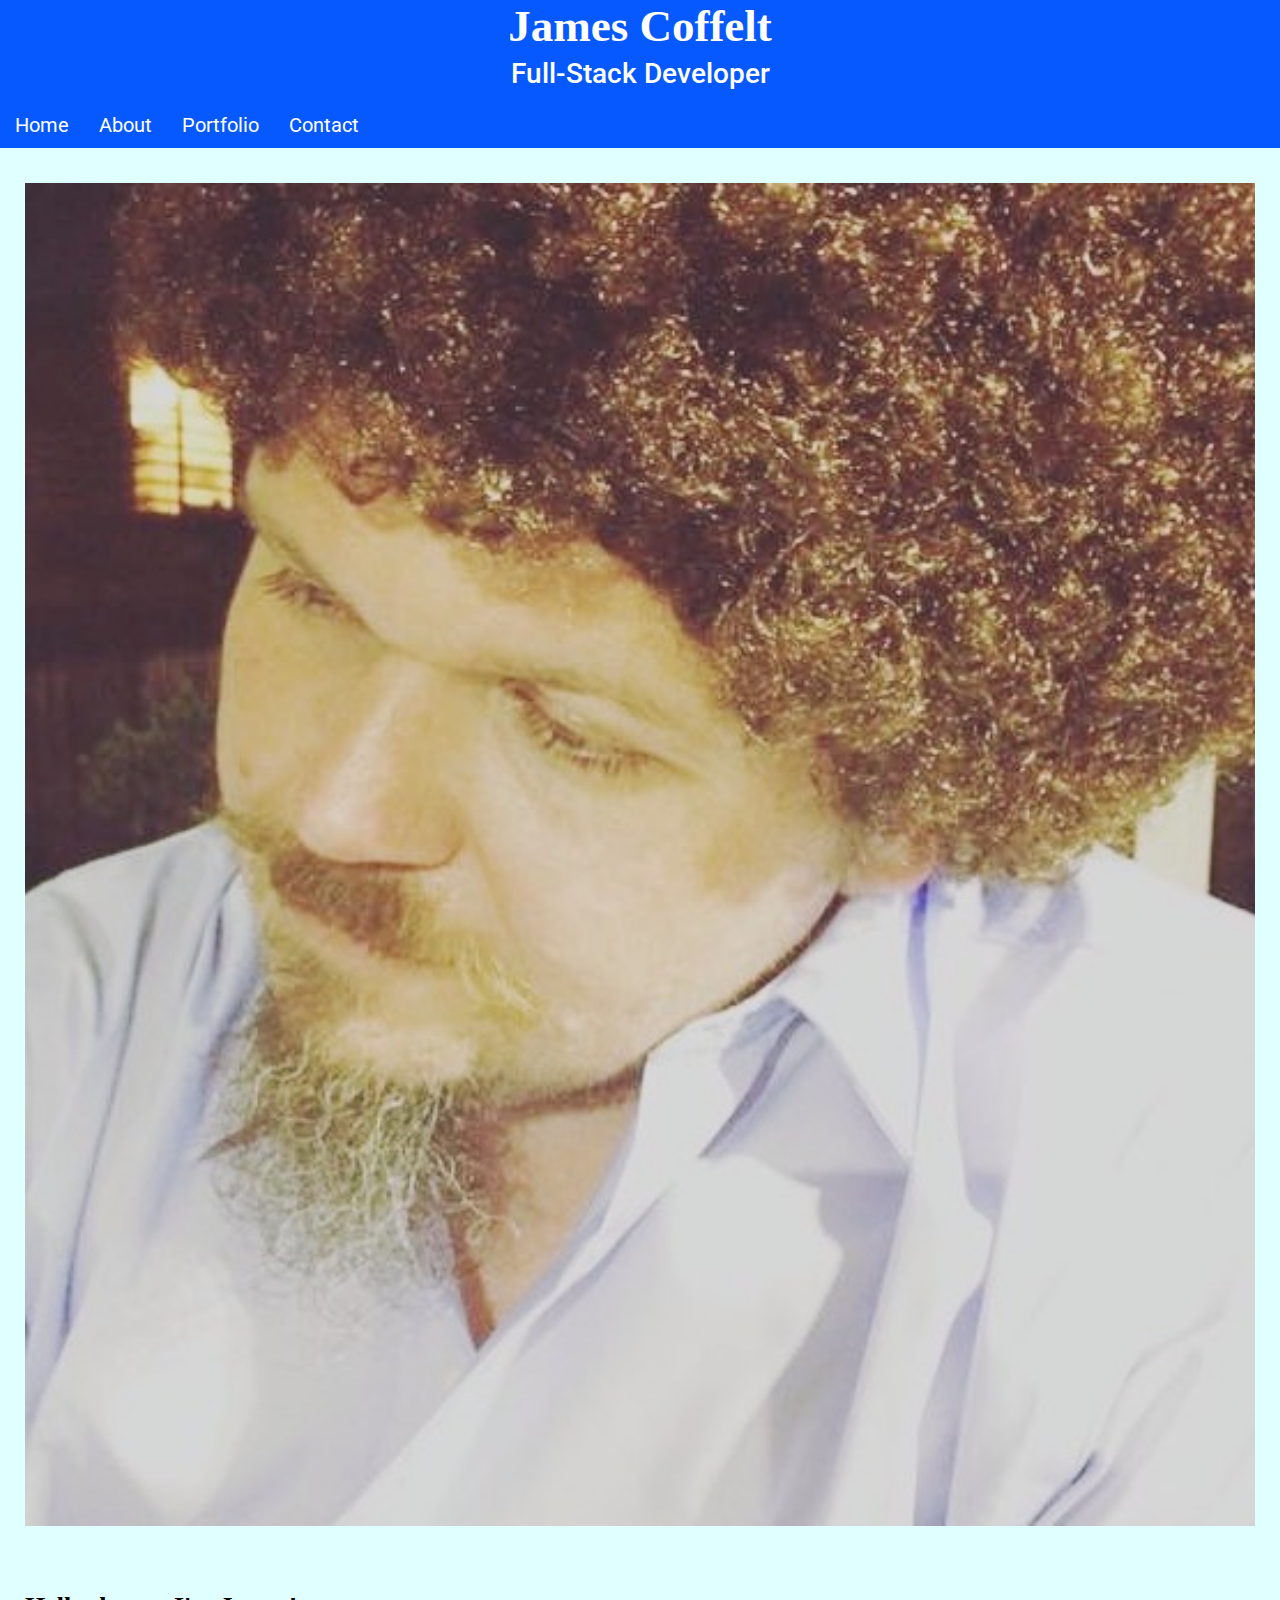
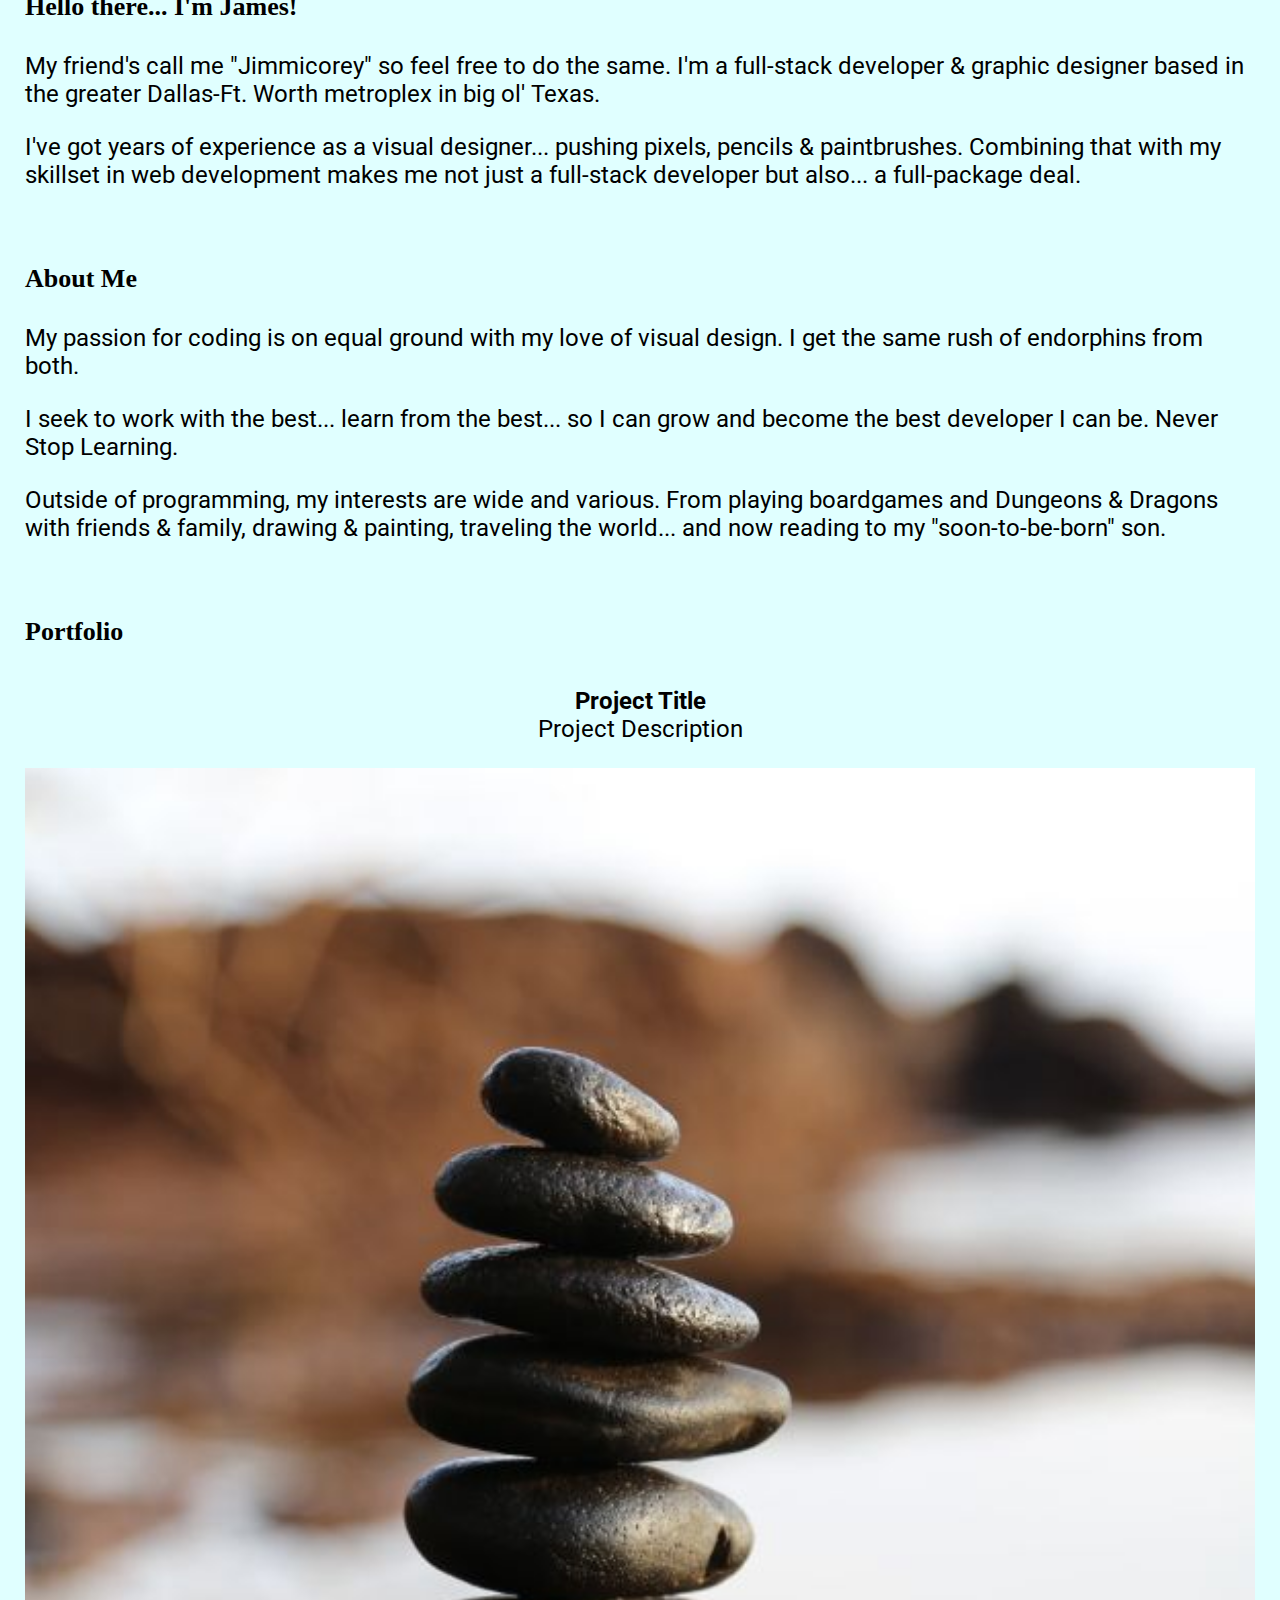
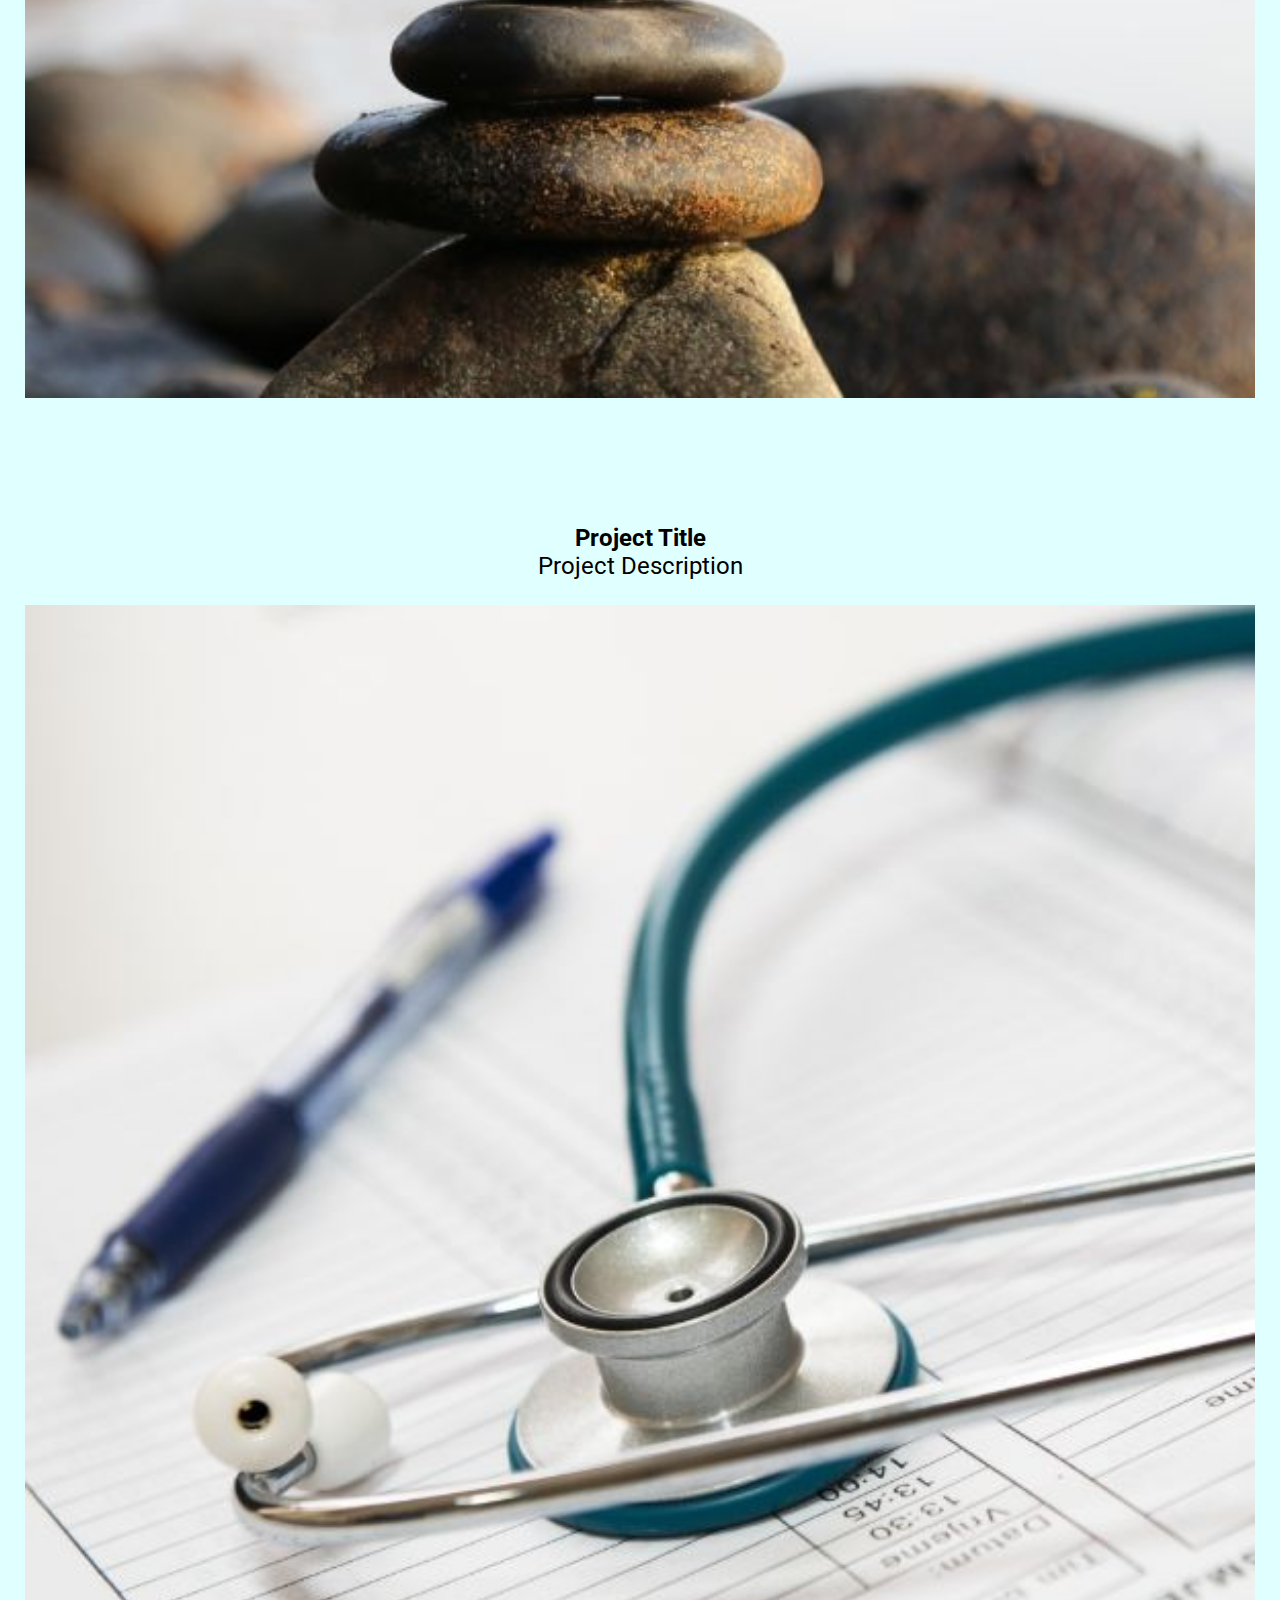
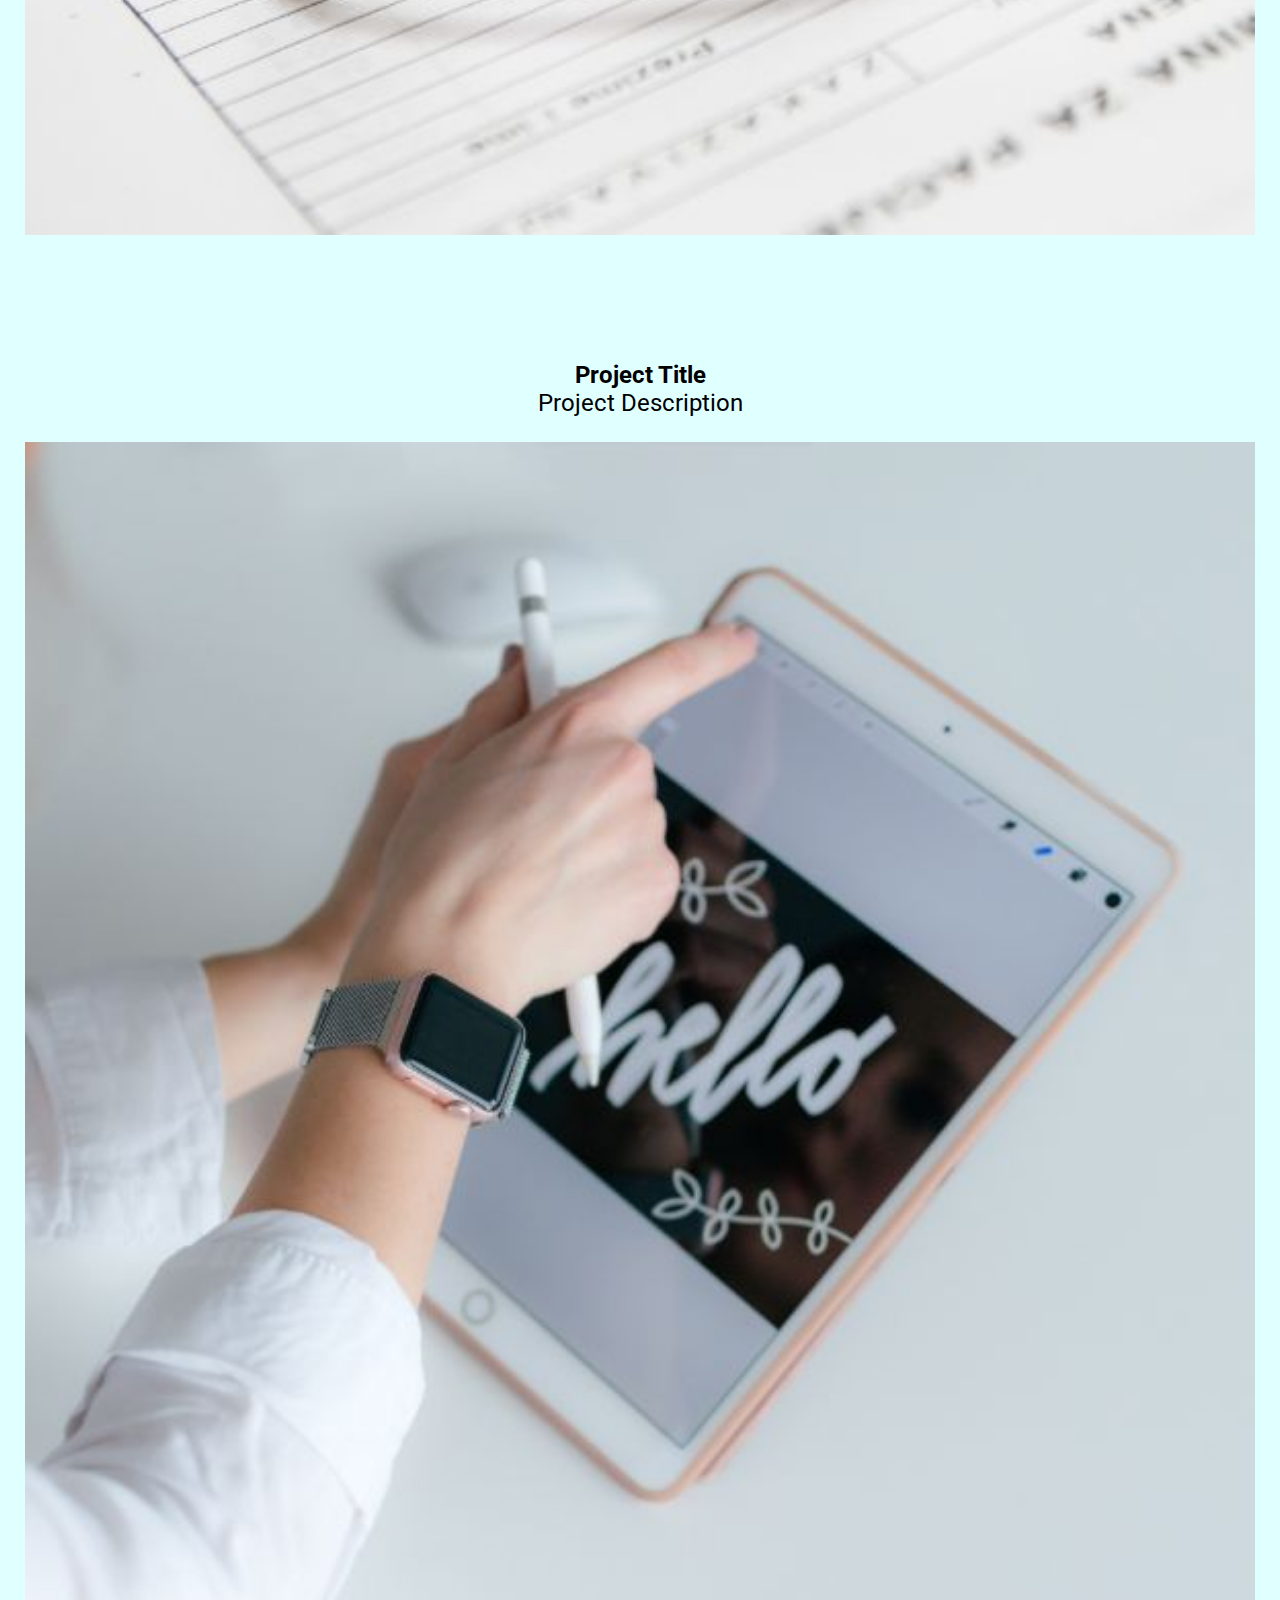
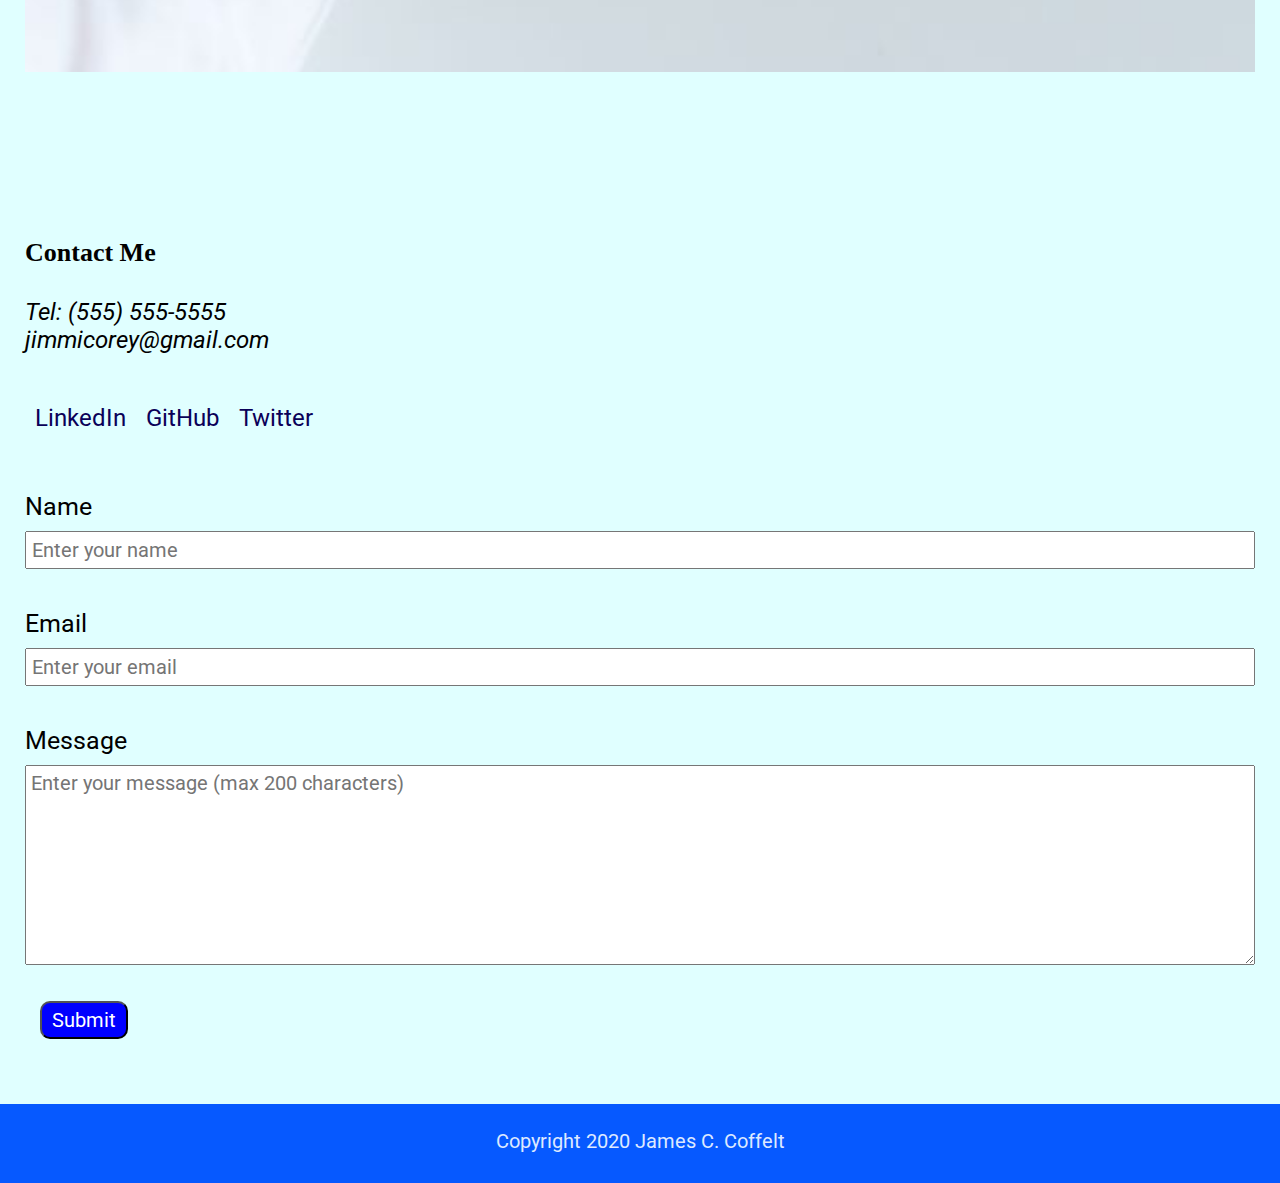
==== index.html @ 02fcfee1 "initial upload" ====
<!DOCTYPE html>
<html lang="en">
<head>
    <meta charset="UTF-8">
    <meta name="viewport" content="width=device-width, initial-scale=1.0">
    <link href="styles.css" rel="stylesheet" type="text/css" />
    <title>James Coffelt Web Dev Portfolio</title>
</head>

<body>

<header>
    <h1>James Coffelt</h1>
    <h2>Full-Stack Developer</h2>

    <nav>
        <ul id="menu">
            <li><a href="#">Home</a></li>
            <li><a href="#about">About</a></li>
            <li><a href="#portfolio">Portfolio</a></li>
            <li><a href="#contact">Contact</a></li>
        </ul>
    </nav>
</header>

<main>
    <div class="wrapper">

        <section id="home">
            <div class="group">
                <div class="item">
                <img src="images/jamescoffelt_profile_pic.jpg" alt="James Coffelt Profile Photo">
                </div>
            </div>
        </section>

        
        <section id="intro">
            <div class="group">
                <h2>Hello there... I'm James!</h2>

                <p>My friend's call me "Jimmicorey" so feel free to do the same. I'm a full-stack developer & graphic designer based in the greater Dallas-Ft. Worth metroplex in big ol' Texas.</p>

                <p>I've got years of experience as a visual designer... pushing pixels, pencils & paintbrushes. Combining that with my skillset in web development makes me not just a full-stack developer but also... a full-package deal.</p>
            </div>
        </section>
        

        <section id="about">
            <div class="group">
                <h2>About Me</h2>

                <p>My passion for coding is on equal ground with my love of visual design. I get the same rush of endorphins from both.</p>

                <p>I seek to work with the best... learn from the best... so I can grow and become the best developer I can be. Never Stop Learning.</p>

                <p>Outside of programming, my interests are wide and various. From playing boardgames and Dungeons & Dragons with friends & family, drawing & painting, traveling the world... and now reading to my "soon-to-be-born" son.</p>
            </div>
        </section>
        

        <section id="portfolio">
            <div class="group">
                <h2>Portfolio</h2>

                <div class="item">
                    <section class="project_box">
                        <h3>Project Title</h3>   
                        <p>Project Description</p>
                        <img src="images/cropped-002.jpg" alt="IMAGE LINK TO PROJECT">
                    </section>
                </div>

                <div class="item">
                    <section class="project_box">
                        <h3>Project Title</h3>   
                        <p>Project Description</p>
                        <img src="images/cropped-003.jpg" alt="IMAGE LINK TO PROJECT">
                    </section>
                </div>

                <div class="item">
                    <section class="project_box">
                        <h3>Project Title</h3>   
                        <p>Project Description</p>
                        <img src="images/cropped-004.jpg" alt="IMAGE LINK TO PROJECT">
                    </section>
                </div>
            </div>
        </section>


        <section id="contact">
            <div class="group">
                <h2>Contact Me</h2>
                <address>Tel: (555) 555-5555</address>
                <address>jimmicorey@gmail.com</address>

                <section id="social">
                    <ul>
                        <li><a href="https://www.linkedin.com/in/jamescoreycoffelt">LinkedIn</a></li>
                        <li><a href="https://github.com/Jimmicorey">GitHub</a></li>
                        <li><a href="https://twitter.com/codeman_jimjam">Twitter</a></li>
                    </ul>
                </section>

                <form action="https://formspree.io/james.c.coffelt@gmail.com" method="POST">
                    <fieldset>
                        <label for="user-name">Name</label>
                        <input id="user-name" type="text" name="name" placeholder="Enter your name" required />
                        
                        <label for="user-email">Email</label>
                        <input id="user-email" type="email" name="email" placeholder="Enter your email" required />

                        <label for="form-message">Message</label>
                        <textarea id="form-message" name="message" maxlength="200" placeholder="Enter your message (max 200 characters)" required></textarea>
                    </fieldset>

                    <button type="submit">Submit</button>
                </form>
            </div>
        </section>    

    </div>
</main>

<footer>
    <p>Copyright 2020 James C. Coffelt</p>
</footer>

    
</body>
</html>
---- styles.css ----
@import url('https://fonts.googleapis.com/css2?family=Permanent+Marker&family=Roboto&display=swap');

* {
    box-sizing: border-box;
    margin: 0;
    padding: 0;
    font-size: 24px;
    font-family: 'Roboto', sans-serif;
}

img {
    width: 100%;
}

li {
    list-style: none;
}

p {
    padding-bottom: 25px;
}

.wrapper {
    display: flex;
    flex-direction: column;
    margin: 0 5px;
    padding: 0 20px;
}

.group {
    display: flex;
    flex-direction: column;
    padding: 25px 0;
}

.item {
    margin: 10px 0;
}

.group h2 {
    margin-bottom: 30px;
    font-family: 'Permanent Marker', cursive;
    font-size: 26px;
}

body {
    background-color: lightcyan;
}

/* <-- HEADER & NAVIGATION MENU --> */
header {
    background-color: rgb(6, 89, 255);
}
header h1 {
    font-family: 'Permanent Marker', cursive;
    font-size: 45px;
    color: rgb(255, 255, 255);
    text-align: center;
}
header h2 {
    text-align: center;
    margin-top: 5px;
    font-size: 28px;
    font-weight: 500;
    color: rgb(255, 255, 255);
}
header nav ul {
    display: flex;
    flex-direction: row;
    text-align: center;
    padding: 20px 0 10px;
}
#menu li a {
    text-decoration: none;
    padding: 15px;
    font-size: 20px;
    color: rgb(255, 255, 255);
}


/* <-- SOCIAL LINKS --> */
#social ul {
    display: flex;
    flex-direction: row;
    text-align: center;
    margin: 50px 0;
}
#social ul li a {
    padding: 10px;
    color: rgb(10, 0, 88);
    text-decoration: none;
}


/* <-- PORTFOLIO --> */
.project_box {
    text-align: center;
    padding-bottom: 100px;
}


/* <-- CONTACT FORM --> */
form input, 
form textarea {
    width: 100%;
}
fieldset {
    border: 0;
}
form label {
    display: block;
    margin: 10px 0;
    font-size: 25px;
}
form input[type=text], 
form input[type=email] {
    width: 100%;
    margin-bottom: 30px;
    color:  #000;
    font-size: 20px;
    padding: 5px;
}
form textarea {
    height: 200px;
    width: 100%;
    margin-bottom: 20px;
    font-size: 20px;
    color: #000;
    padding: 5px;
}
form button {
    color: #fff;
    background-color: blue;
    font-size: 20px;
    margin: 10px 15px;
    padding: 5px 10px;
    border-radius: 10px;
    text-align: center;
}


/* <-- FOOTER --> */
footer {
    text-align: center;
    margin-top: 30px;
    padding: 25px 0;
    background-color: rgb(6, 89, 255);
}
footer p {
    font-size: 20px;
    color: rgb(222, 233, 255);
    padding-bottom: 5px;
}

/* <-- DESKTOP STYLES --> */
@media all and (min-width: 768px) {
  
}
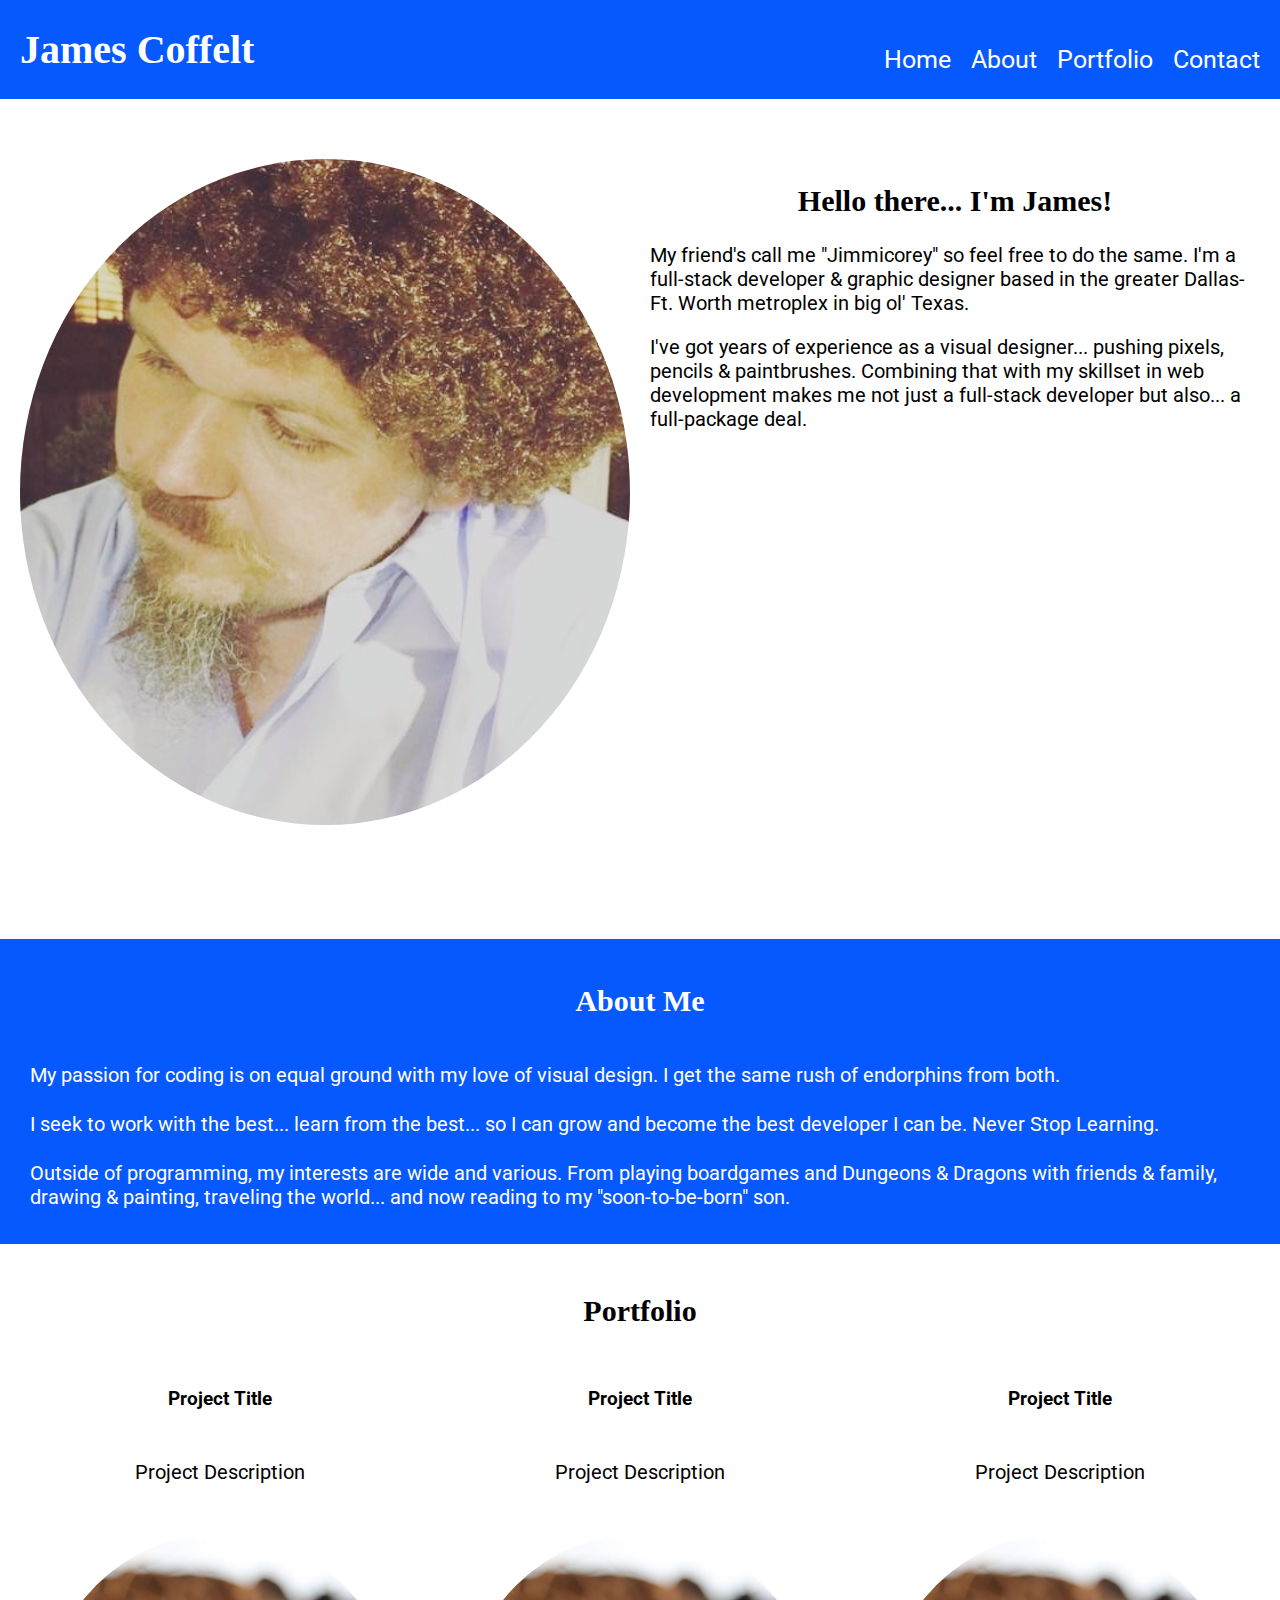
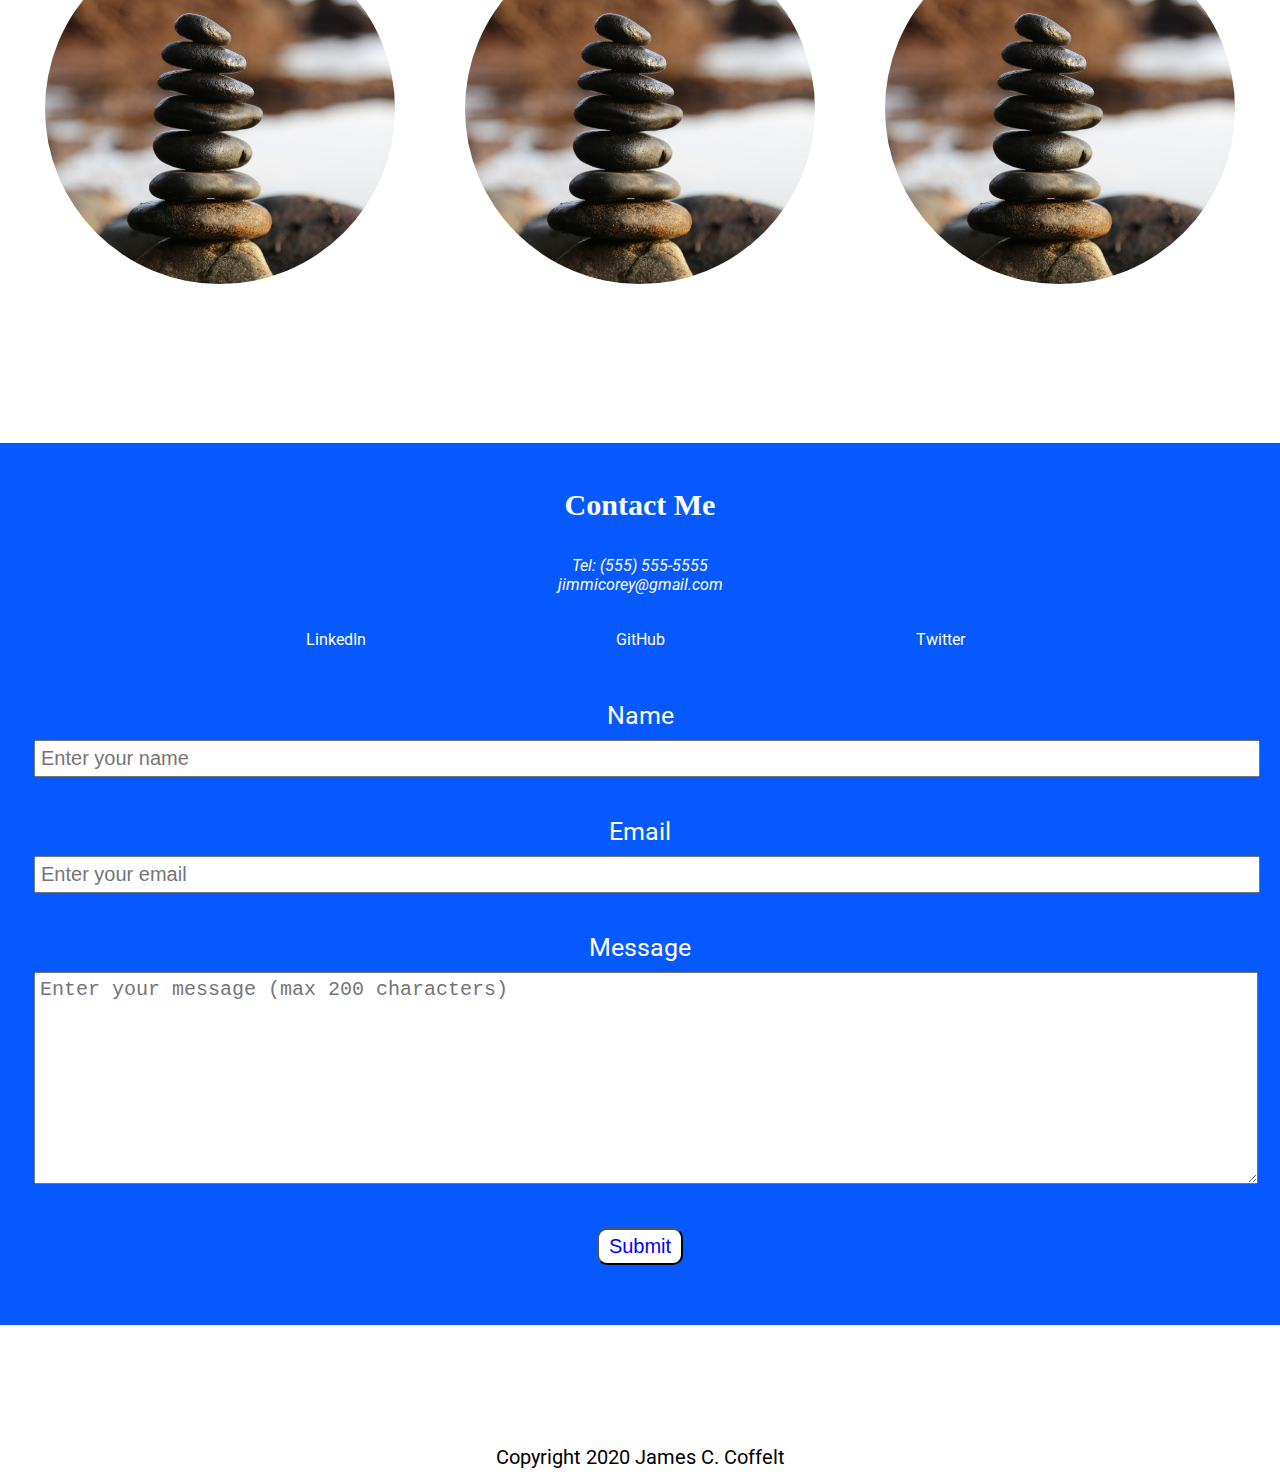
==== commit 77d2afd0: "uploading final edits and files" ====
--- a/index.html
+++ b/index.html
@@ -11,8 +11,6 @@
 
 <header>
     <h1>James Coffelt</h1>
-    <h2>Full-Stack Developer</h2>
-
     <nav>
         <ul id="menu">
             <li><a href="#">Home</a></li>
@@ -24,78 +22,80 @@
 </header>
 
 <main>
+
     <div class="wrapper">
 
         <section id="home">
             <div class="group">
-                <div class="item">
-                <img src="images/jamescoffelt_profile_pic.jpg" alt="James Coffelt Profile Photo">
+                <div class="item">        
+                    <img src="images/jamescoffelt_profile_pic.jpg" alt="James Coffelt Profile Photo">
+                </div>
+
+                <div class="item"> 
+                    <section id="intro">
+                        <h2>Hello there... I'm James!</h2>
+                        <p>My friend's call me "Jimmicorey" so feel free to do the same. I'm a full-stack developer & graphic designer based in the greater Dallas-Ft. Worth metroplex in big ol' Texas.</p>
+
+                        <p>I've got years of experience as a visual designer... pushing pixels, pencils & paintbrushes. Combining that with my skillset in web development makes me not just a full-stack developer but also... a full-package deal.</p>
+                    </section>
                 </div>
             </div>
         </section>
+    
 
-        
-        <section id="intro">
-            <div class="group">
-                <h2>Hello there... I'm James!</h2>
-
-                <p>My friend's call me "Jimmicorey" so feel free to do the same. I'm a full-stack developer & graphic designer based in the greater Dallas-Ft. Worth metroplex in big ol' Texas.</p>
-
-                <p>I've got years of experience as a visual designer... pushing pixels, pencils & paintbrushes. Combining that with my skillset in web development makes me not just a full-stack developer but also... a full-package deal.</p>
-            </div>
-        </section>
-        
-
-        <section id="about">
-            <div class="group">
-                <h2>About Me</h2>
-
+    <section id="about">
+        <div class="wrapper">
+            <h2>About Me</h2>
+            <div class="group desk_column">
                 <p>My passion for coding is on equal ground with my love of visual design. I get the same rush of endorphins from both.</p>
 
                 <p>I seek to work with the best... learn from the best... so I can grow and become the best developer I can be. Never Stop Learning.</p>
 
                 <p>Outside of programming, my interests are wide and various. From playing boardgames and Dungeons & Dragons with friends & family, drawing & painting, traveling the world... and now reading to my "soon-to-be-born" son.</p>
             </div>
-        </section>
-        
+        </div>
+    </section>
+    
 
-        <section id="portfolio">
-            <div class="group">
-                <h2>Portfolio</h2>
+    <section id="portfolio">
+        <h2>Portfolio</h2>
+        <div class="group">
+            <div class="item">
+                <section class="project_box">
+                    <h3>Project Title</h3>   
+                    <p>Project Description</p>
+                    <img src="images/cropped-002.jpg" alt="IMAGE LINK TO PROJECT">
+                </section>
+            </div>
 
-                <div class="item">
-                    <section class="project_box">
-                        <h3>Project Title</h3>   
-                        <p>Project Description</p>
-                        <img src="images/cropped-002.jpg" alt="IMAGE LINK TO PROJECT">
-                    </section>
-                </div>
+            <div class="item">
+                <section class="project_box">
+                    <h3>Project Title</h3>   
+                    <p>Project Description</p>
+                    <img src="images/cropped-002.jpg" alt="IMAGE LINK TO PROJECT">
+                </section>
+            </div>
 
-                <div class="item">
-                    <section class="project_box">
-                        <h3>Project Title</h3>   
-                        <p>Project Description</p>
-                        <img src="images/cropped-003.jpg" alt="IMAGE LINK TO PROJECT">
-                    </section>
-                </div>
-
-                <div class="item">
-                    <section class="project_box">
-                        <h3>Project Title</h3>   
-                        <p>Project Description</p>
-                        <img src="images/cropped-004.jpg" alt="IMAGE LINK TO PROJECT">
-                    </section>
-                </div>
+            <div class="item">
+                <section class="project_box">
+                    <h3>Project Title</h3>   
+                    <p>Project Description</p>
+                    <img src="images/cropped-002.jpg" alt="IMAGE LINK TO PROJECT">
+                </section>
             </div>
-        </section>
+        </div>
+    </section>
 
 
-        <section id="contact">
-            <div class="group">
-                <h2>Contact Me</h2>
+    <section id="contact">
+        <h2>Contact Me</h2>
+        <div class="group desk_column">
+            <div class="item">
                 <address>Tel: (555) 555-5555</address>
                 <address>jimmicorey@gmail.com</address>
+            </div>
 
+            <div class="item">
                 <section id="social">
                     <ul>
                         <li><a href="https://www.linkedin.com/in/jamescoreycoffelt">LinkedIn</a></li>
@@ -103,12 +103,14 @@
                         <li><a href="https://twitter.com/codeman_jimjam">Twitter</a></li>
                     </ul>
                 </section>
+            </div>
 
+            <div class="item">
                 <form action="https://formspree.io/james.c.coffelt@gmail.com" method="POST">
                     <fieldset>
                         <label for="user-name">Name</label>
                         <input id="user-name" type="text" name="name" placeholder="Enter your name" required />
-                        
+
                         <label for="user-email">Email</label>
                         <input id="user-email" type="email" name="email" placeholder="Enter your email" required />
 
@@ -119,9 +121,11 @@
                     <button type="submit">Submit</button>
                 </form>
             </div>
-        </section>    
 
-    </div>
+        </div>
+    </section>    
+
+
 </main>
 
 <footer>
--- a/styles.css
+++ b/styles.css
@@ -1,106 +1,130 @@
 @import url('https://fonts.googleapis.com/css2?family=Permanent+Marker&family=Roboto&display=swap');
 
-* {
-    box-sizing: border-box;
+body {
     margin: 0;
-    padding: 0;
-    font-size: 24px;
     font-family: 'Roboto', sans-serif;
 }
 
 img {
     width: 100%;
-}
-
-li {
-    list-style: none;
+    border-radius: 50%;
+}
+
+main h2 {
+    font-size: 30px;
+    text-align: center;
+    font-family: 'Permanent Marker', cursive;
 }
 
 p {
-    padding-bottom: 25px;
-}
+    margin-bottom: 5px;
+    font-size: 20px;
+}
+
 
 .wrapper {
+    width: 100%;
+}
+
+.group {
     display: flex;
     flex-direction: column;
-    margin: 0 5px;
-    padding: 0 20px;
-}
-
-.group {
-    display: flex;
-    flex-direction: column;
-    padding: 25px 0;
 }
 
 .item {
-    margin: 10px 0;
-}
-
-.group h2 {
-    margin-bottom: 30px;
-    font-family: 'Permanent Marker', cursive;
-    font-size: 26px;
-}
-
-body {
-    background-color: lightcyan;
-}
-
-/* <-- HEADER & NAVIGATION MENU --> */
+    flex: 1;
+    margin: 10px;
+}
+
+#home, #portfolio, #contact {
+    margin: 50px 0 100px 0;
+    padding: 0 10px;
+}
+
+.project_box h3, .project_box p  {
+    text-align: center;
+    margin-bottom: 50px;
+}
+
+.project_box {
+    margin: 25px;
+}
+
+#about, #contact {
+    background-color: rgb(6, 89, 255);
+    color: rgb(255, 255, 255);
+    text-align: center;
+    padding: 20px;
+}
+
+#about p {
+    text-align: left;
+}
+
+#contact {
+    background-color: rgb(6, 89, 255);
+    padding: 20px 0 30px 0;
+    margin: 120px 0;
+    color: rgb(255, 255, 255);
+}
+
+
+/* <-- HEADER & NAVIGATION --> */
 header {
     background-color: rgb(6, 89, 255);
+    margin-bottom: 30px;
+    display: block;
 }
 header h1 {
+    color: rgb(255, 255, 255);
+    text-align: center;
+    margin: 0;
+    padding: 10px;
     font-family: 'Permanent Marker', cursive;
-    font-size: 45px;
-    color: rgb(255, 255, 255);
-    text-align: center;
-}
-header h2 {
-    text-align: center;
-    margin-top: 5px;
-    font-size: 28px;
-    font-weight: 500;
-    color: rgb(255, 255, 255);
+    font-size: 48px;
+}
+header nav {
+    display: flex;
+    flex-direction: row;
+    justify-content: center;
 }
 header nav ul {
     display: flex;
     flex-direction: row;
-    text-align: center;
-    padding: 20px 0 10px;
-}
-#menu li a {
+    padding-bottom: 0;
+}
+header nav ul li {
+    list-style-type: none;
+}
+header nav ul li a {
+    color: rgb(255, 255, 255);
     text-decoration: none;
-    padding: 15px;
-    font-size: 20px;
-    color: rgb(255, 255, 255);
-}
-
-
-/* <-- SOCIAL LINKS --> */
+    padding: 0 20px 0 0;
+}
+
+/* <-- SOCIAL MEDIA LINKS --> */
 #social ul {
     display: flex;
     flex-direction: row;
-    text-align: center;
-    margin: 50px 0;
+    justify-content: space-evenly;
+    list-style-type: none;
+    padding: 0 50px 0 40px;
 }
 #social ul li a {
-    padding: 10px;
-    color: rgb(10, 0, 88);
     text-decoration: none;
-}
-
-
-/* <-- PORTFOLIO --> */
-.project_box {
-    text-align: center;
-    padding-bottom: 100px;
+    margin: 5px;
+    color: rgb(255, 255, 255);
+}
+
+
+/* <-- FOOTER --> */
+footer {
+    text-align: center;
 }
 
 
 /* <-- CONTACT FORM --> */
-form input, 
+form input,
 form textarea {
     width: 100%;
 }
@@ -112,7 +136,7 @@
     margin: 10px 0;
     font-size: 25px;
 }
-form input[type=text], 
+form input[type=text],
 form input[type=email] {
     width: 100%;
     margin-bottom: 30px;
@@ -129,8 +153,8 @@
     padding: 5px;
 }
 form button {
-    color: #fff;
-    background-color: blue;
+    color: blue;
+    background-color: rgb(255, 255, 255);
     font-size: 20px;
     margin: 10px 15px;
     padding: 5px 10px;
@@ -139,26 +163,39 @@
 }
 
 
-/* <-- FOOTER --> */
-footer {
-    text-align: center;
-    margin-top: 30px;
-    padding: 25px 0;
-    background-color: rgb(6, 89, 255);
-}
-footer p {
-    font-size: 20px;
-    color: rgb(222, 233, 255);
-    padding-bottom: 5px;
-}
-
-/* <-- DESKTOP STYLES --> */
+
+
+/* <-- DESKTOP STYLE --> */
 @media all and (min-width: 768px) {
-  
-}
-
-
-
-
-
-
+    header {
+        display: flex;
+        justify-content: space-between;
+        align-items: center;
+    }
+
+    header h1 {
+        margin: 10px 0 10px 10px;
+        padding-top: 10px;
+        font-size: 40px;
+    }
+
+    header nav {
+        margin-top: 20px;
+        font-size: 25px;
+    }
+
+    .wrapper {
+        width: 100%;
+        margin: auto;
+    }
+
+    .group {
+        flex-direction: row;
+    }
+
+    .desk_column {
+        flex-direction: column;
+        margin: 10px
+    }
+
+}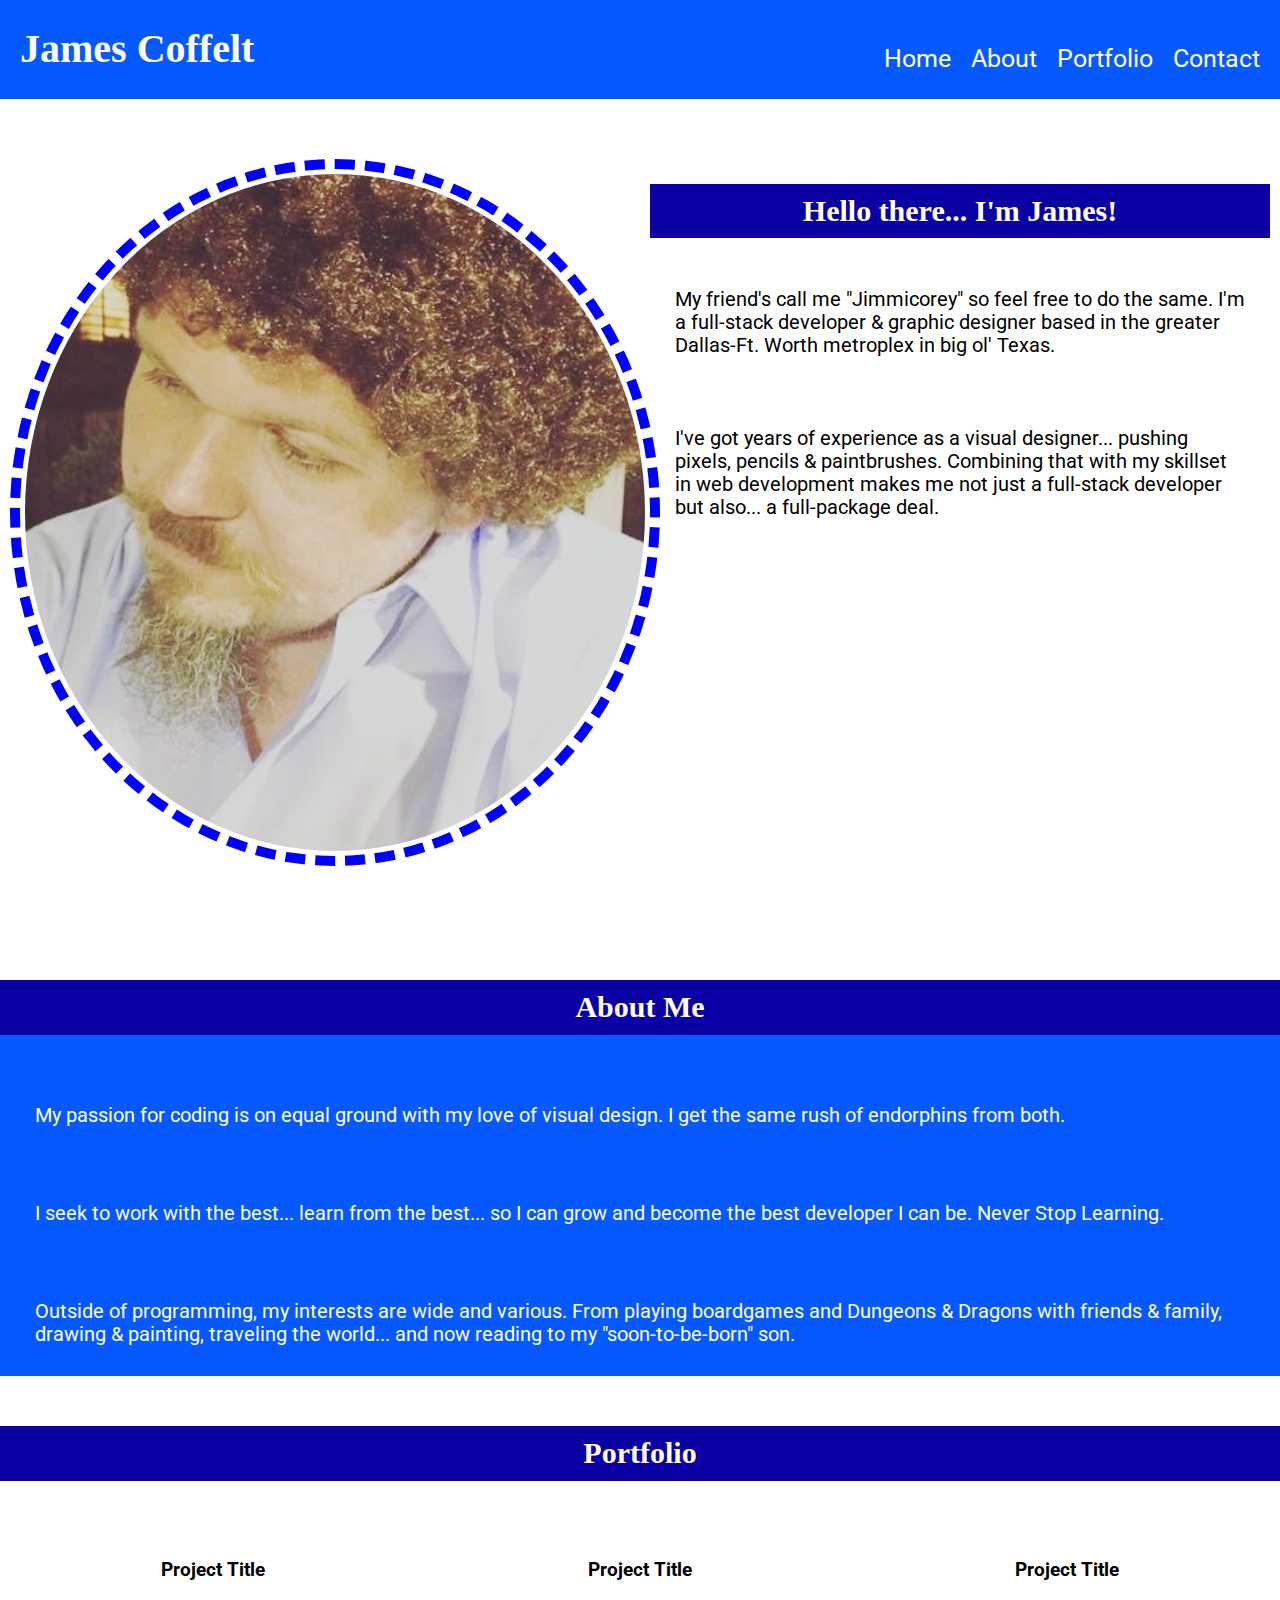
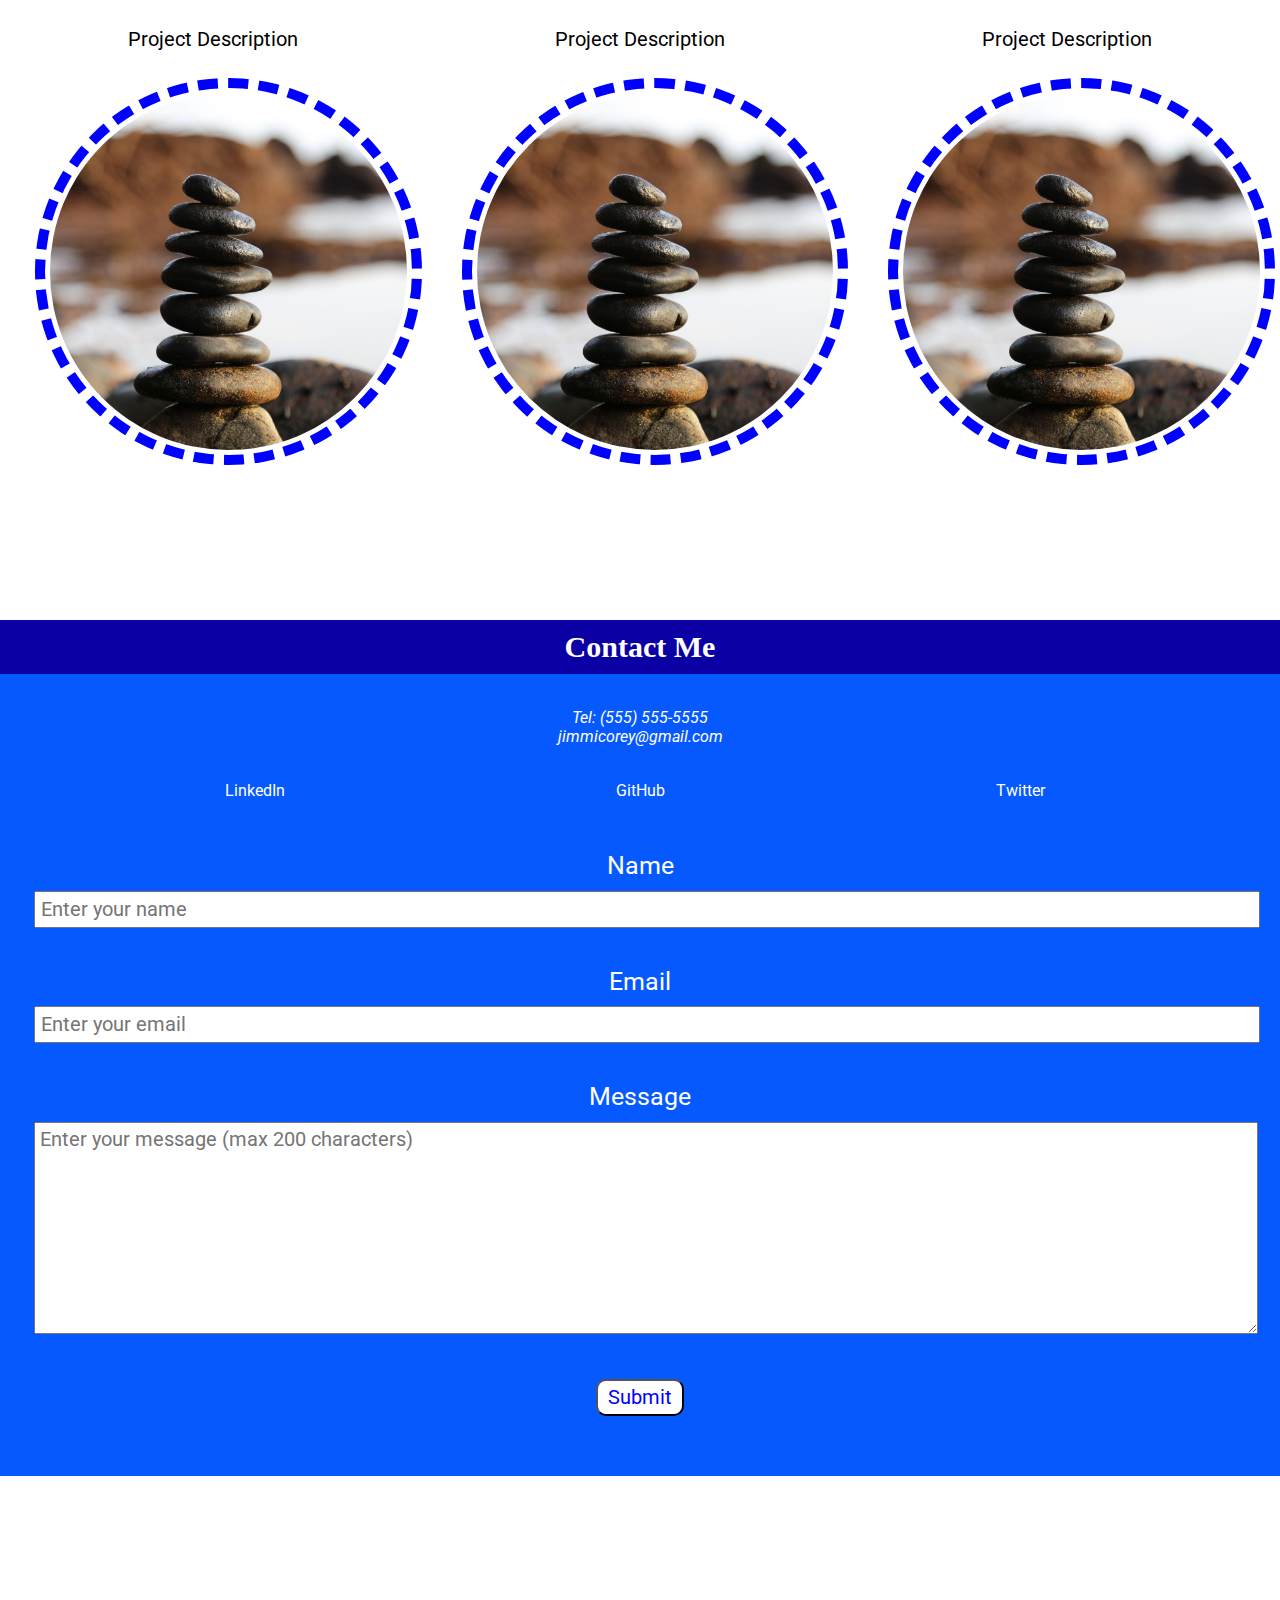
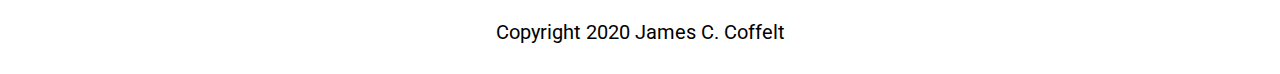
==== commit 48b7ac70: "Add files via upload" ====
--- a/index.html
+++ b/index.html
@@ -3,6 +3,7 @@
 <head>
     <meta charset="UTF-8">
     <meta name="viewport" content="width=device-width, initial-scale=1.0">
+    <link href="normalize.css" rel="stylesheet" type="text/css" />
     <link href="styles.css" rel="stylesheet" type="text/css" />
     <title>James Coffelt Web Dev Portfolio</title>
 </head>
--- a/styles.css
+++ b/styles.css
@@ -8,17 +8,23 @@
 img {
     width: 100%;
     border-radius: 50%;
-}
-
-main h2 {
+    border: 10px dashed blue;
+    padding: 5px;
+}
+
+h2 {
     font-size: 30px;
     text-align: center;
     font-family: 'Permanent Marker', cursive;
+    background-color: rgb(11, 0, 163);
+    padding: 10px 0 10px 0;
+    color: #fff;
 }
 
 p {
     margin-bottom: 5px;
     font-size: 20px;
+    padding: 25px;
 }
 
 
@@ -37,16 +43,18 @@
 }
 
 #home, #portfolio, #contact {
-    margin: 50px 0 100px 0;
-    padding: 0 10px;
+    margin: 50px 0 100px;
 }
 
 .project_box h3, .project_box p  {
     text-align: center;
-    margin-bottom: 50px;
+    margin-bottom: 2px;
 }
 
 .project_box {
+    display: flex;
+    flex-direction: column;
+    justify-content: space-around;
     margin: 25px;
 }
 
@@ -54,7 +62,6 @@
     background-color: rgb(6, 89, 255);
     color: rgb(255, 255, 255);
     text-align: center;
-    padding: 20px;
 }
 
 #about p {
@@ -63,10 +70,11 @@
 
 #contact {
     background-color: rgb(6, 89, 255);
-    padding: 20px 0 30px 0;
+    padding: 0 0 30px 0;
     margin: 120px 0;
     color: rgb(255, 255, 255);
 }
+
 
 
 /* <-- HEADER & NAVIGATION --> */
@@ -101,12 +109,25 @@
     text-decoration: none;
     padding: 0 20px 0 0;
 }
+a:link {
+    color: rgb(255, 255, 255);
+}
+a:visited {
+    color: rgb(251, 255, 0);
+}
+a:hover {
+    color: rgb(255, 153, 0);
+}
+a:active {
+    color: rgb(127, 0, 153);
+}
+
 
 /* <-- SOCIAL MEDIA LINKS --> */
 #social ul {
     display: flex;
     flex-direction: row;
-    justify-content: space-evenly;
+    justify-content: space-around;
     list-style-type: none;
     padding: 0 50px 0 40px;
 }
@@ -115,6 +136,23 @@
     margin: 5px;
     color: rgb(255, 255, 255);
 }
+#social ul li a:link {
+    color: rgb(255, 255, 255);
+}
+#social ul li a:visited {
+    color: rgb(251, 255, 0);
+}
+#social ul li a:hover {
+    color: rgb(255, 153, 0);
+}
+#social ul li a:active {
+    color: rgb(127, 0, 153);
+}
+
+
+
+
+
 
 
 /* <-- FOOTER --> */
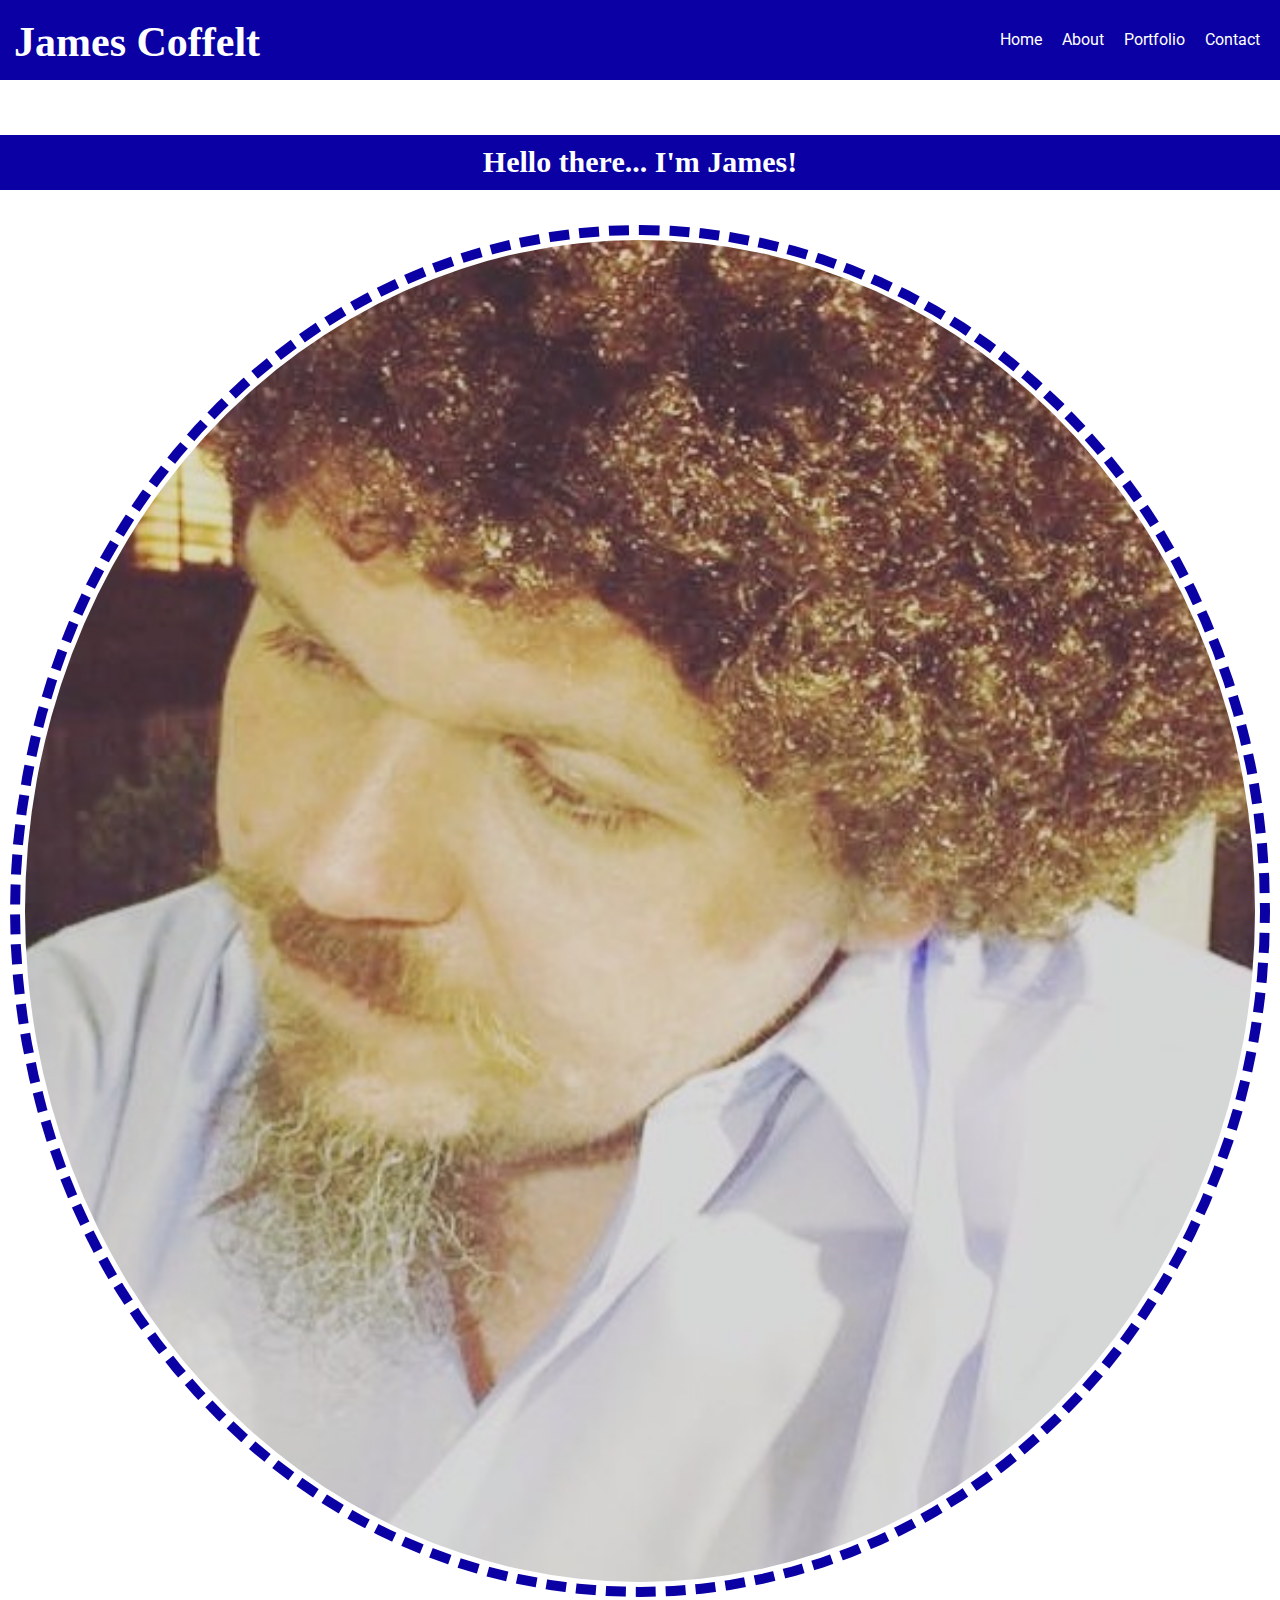
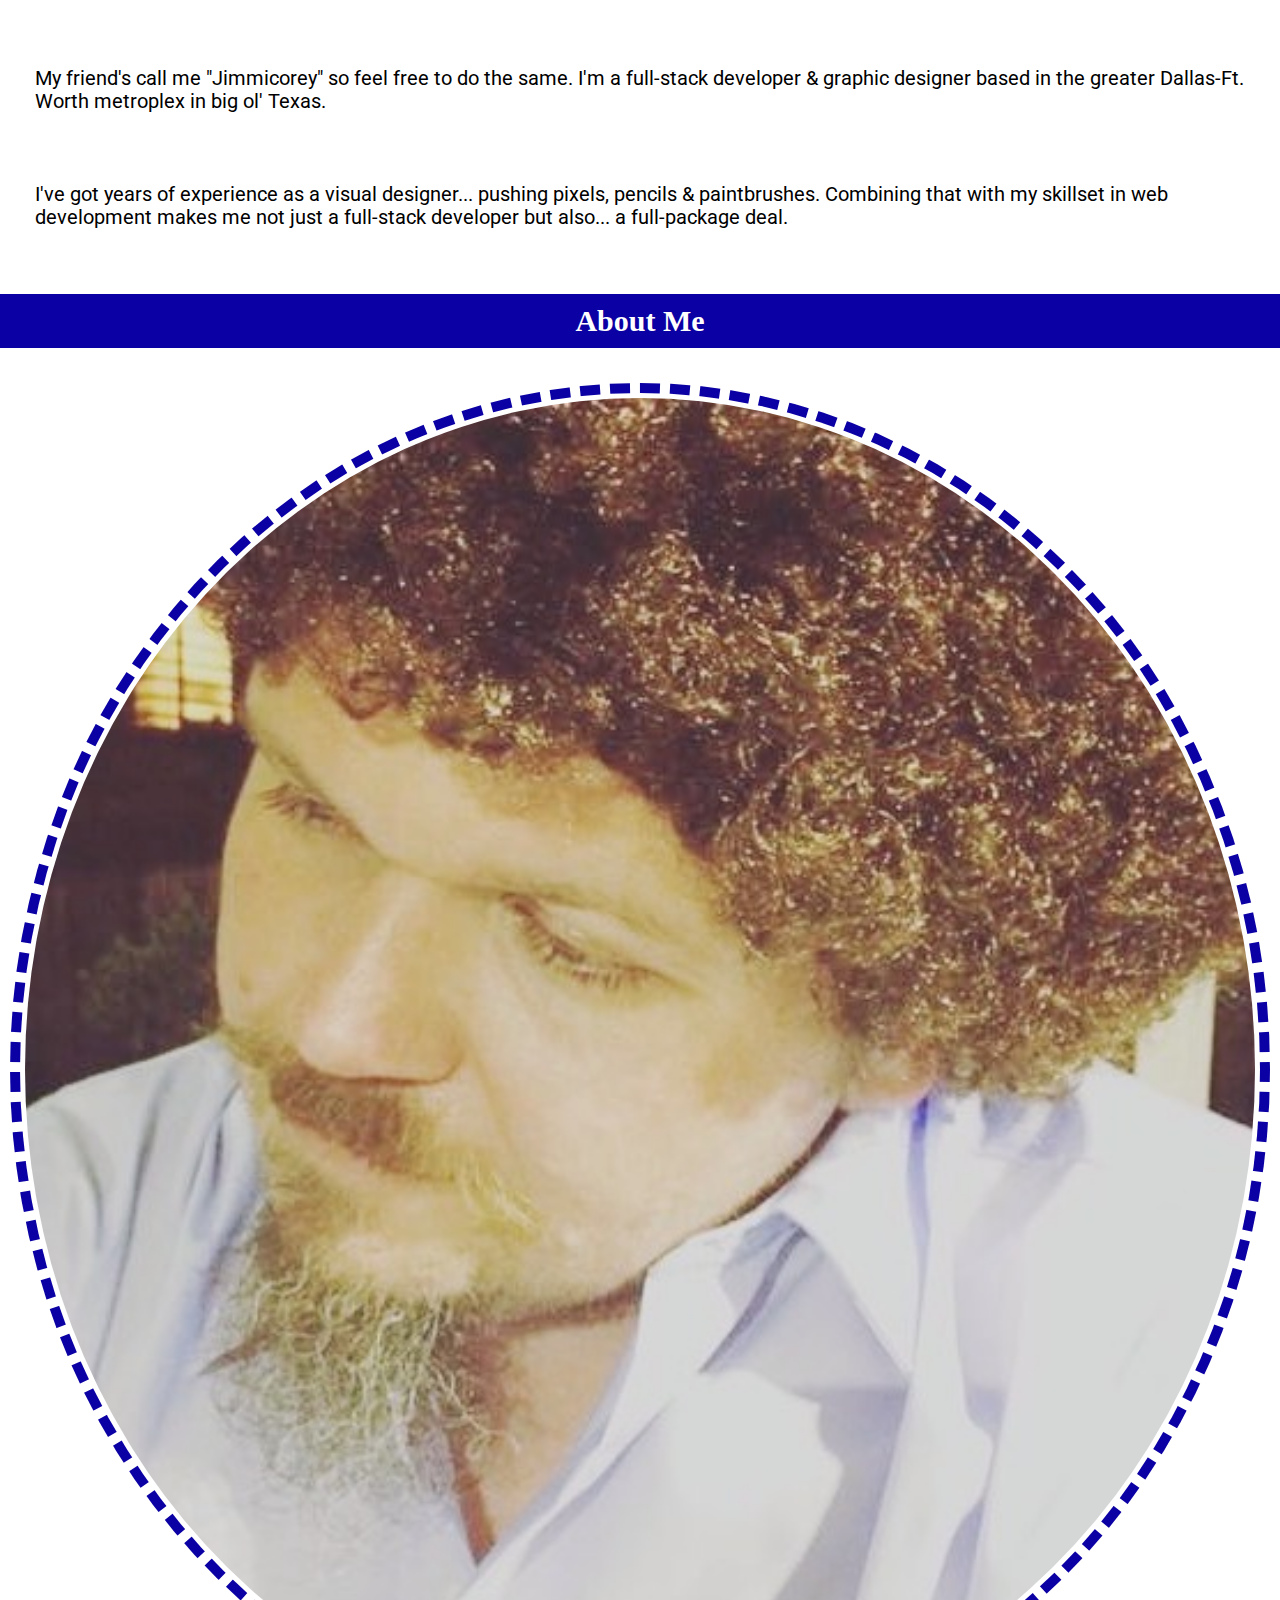
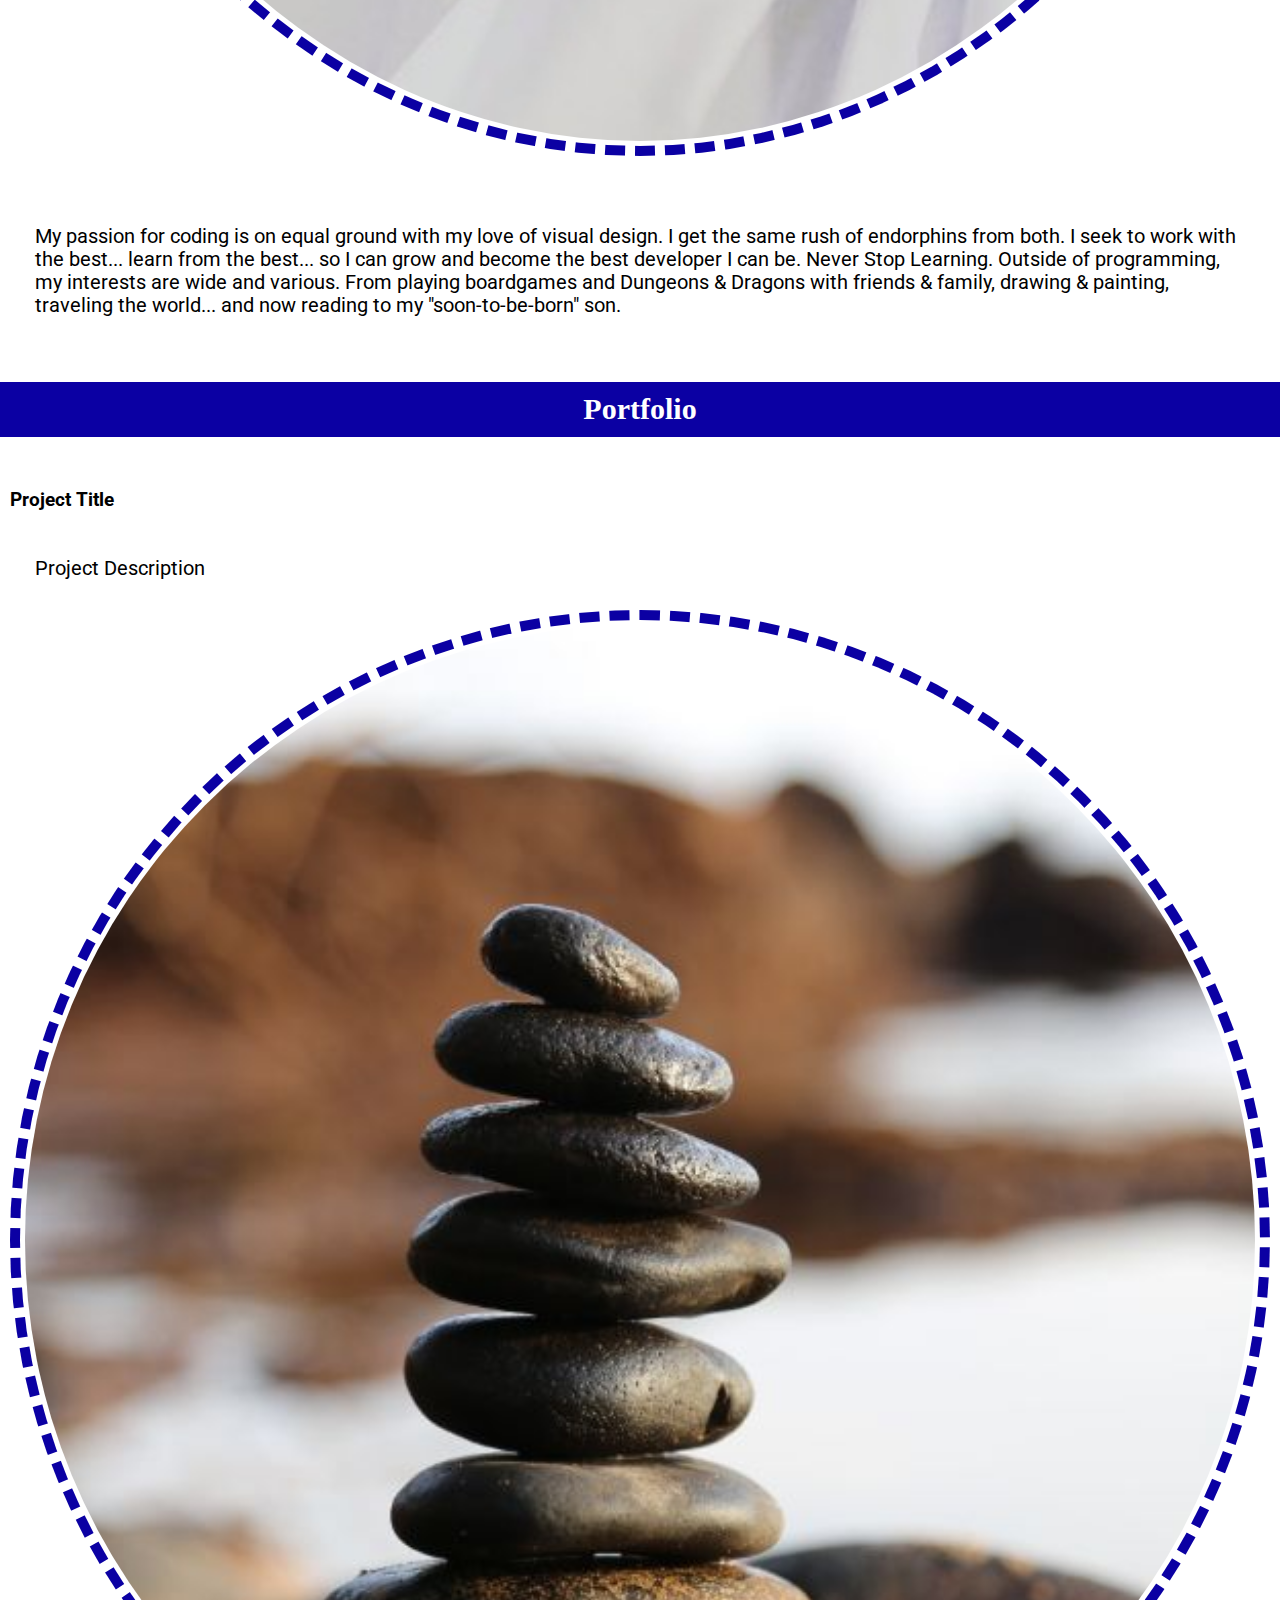
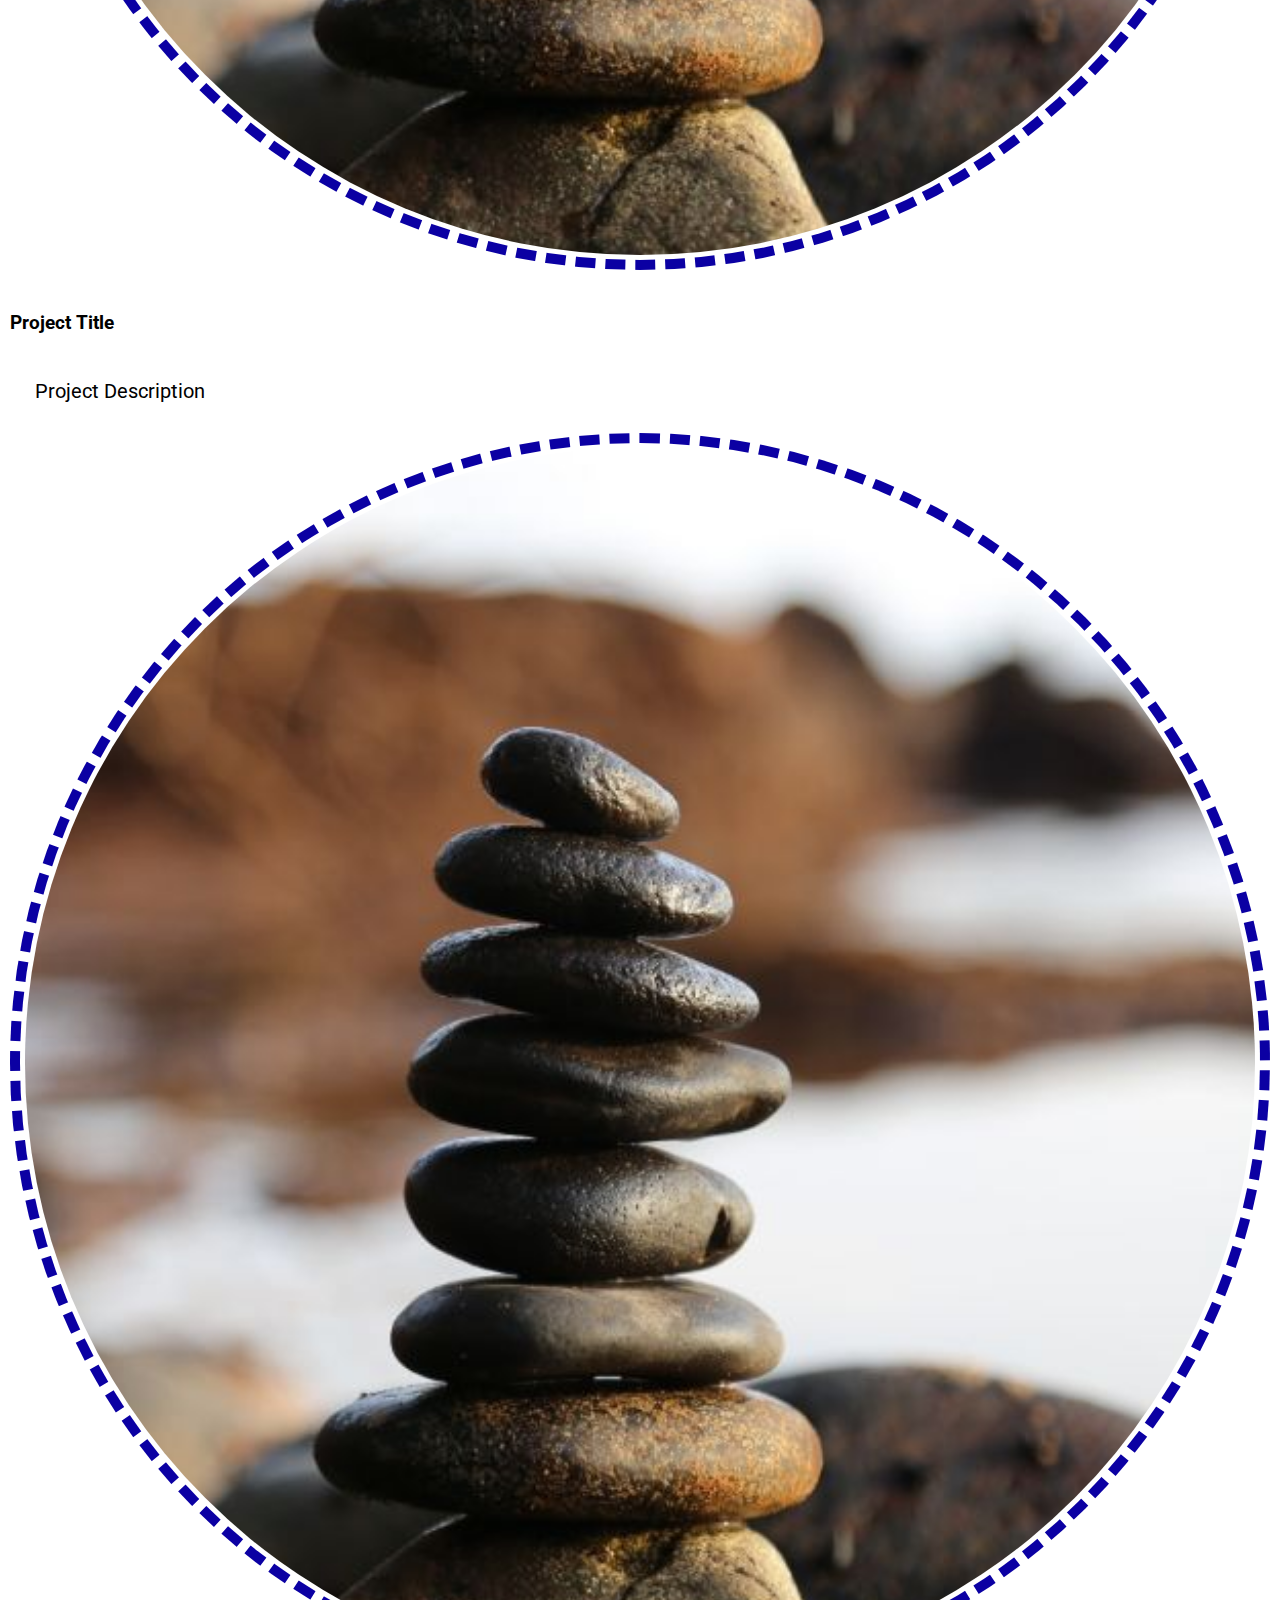
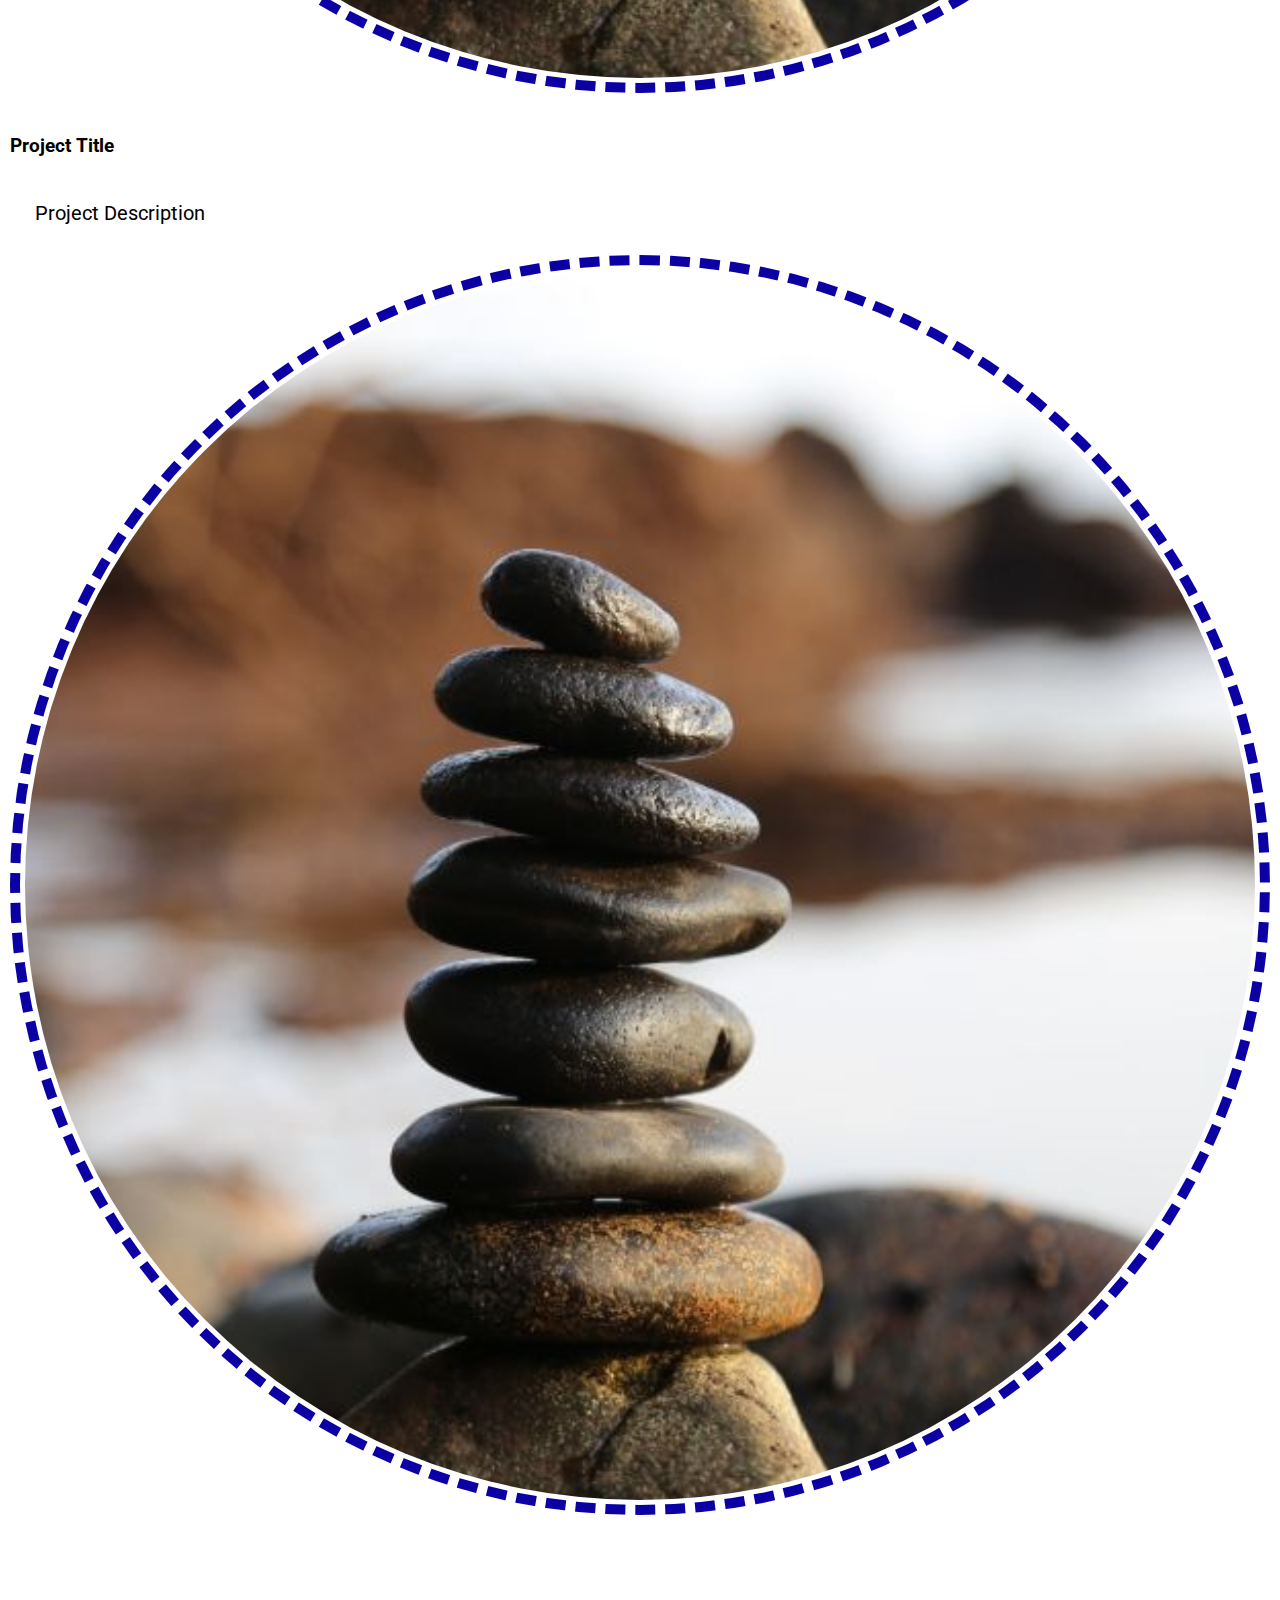
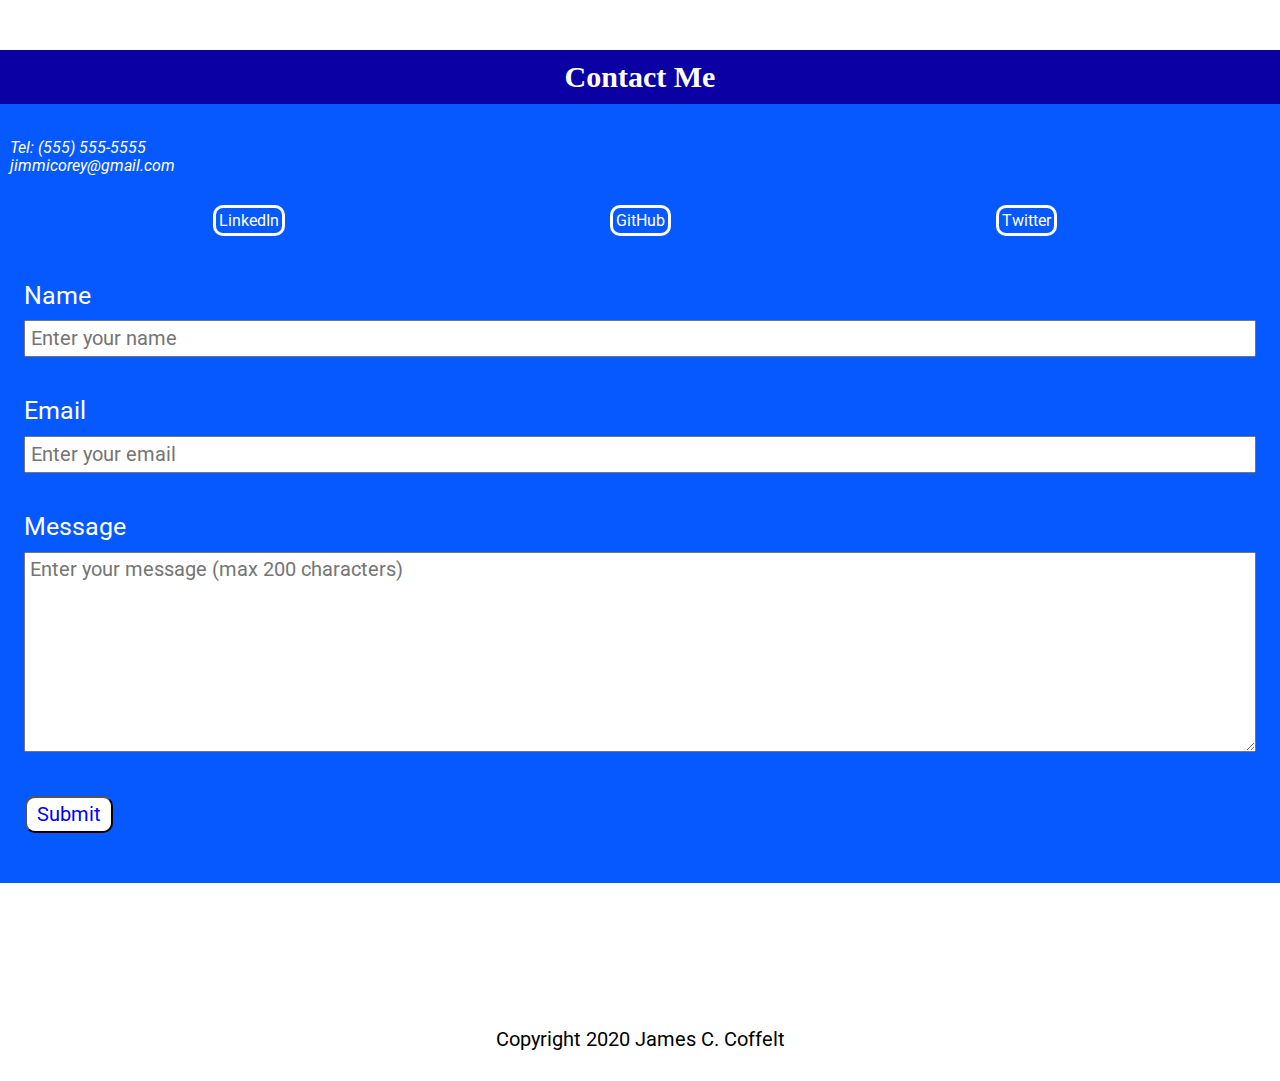
==== commit 887975df: "reverted back to original design" ====
--- a/index.html
+++ b/index.html
@@ -9,12 +9,12 @@
 </head>
 
 <body>
-
-<header>
+<!-- HEADER & SITE NAVIGATION -->
+<header> 
     <h1>James Coffelt</h1>
     <nav>
         <ul id="menu">
-            <li><a href="#">Home</a></li>
+            <li><a href="#home">Home</a></li>
             <li><a href="#about">About</a></li>
             <li><a href="#portfolio">Portfolio</a></li>
             <li><a href="#contact">Contact</a></li>
@@ -22,117 +22,109 @@
     </nav>
 </header>
 
+<!-- MAIN CONTENT -->
 <main>
-
     <div class="wrapper">
 
         <section id="home">
             <div class="group">
-                <div class="item">        
+                <h2>Hello there... I'm James!</h2>
+                <div class="item">
                     <img src="images/jamescoffelt_profile_pic.jpg" alt="James Coffelt Profile Photo">
                 </div>
+                <div class="item">
+                    <p>My friend's call me "Jimmicorey" so feel free to do the same. I'm a full-stack developer & graphic designer based in the greater Dallas-Ft. Worth metroplex in big ol' Texas.</p>
 
-                <div class="item"> 
-                    <section id="intro">
-                        <h2>Hello there... I'm James!</h2>
-                        <p>My friend's call me "Jimmicorey" so feel free to do the same. I'm a full-stack developer & graphic designer based in the greater Dallas-Ft. Worth metroplex in big ol' Texas.</p>
+                    <p>I've got years of experience as a visual designer... pushing pixels, pencils & paintbrushes. Combining that with my skillset in web development makes me not just a full-stack developer but also... a full-package deal.</p>
+                </div>
+            </div>
+        </section>
 
-                        <p>I've got years of experience as a visual designer... pushing pixels, pencils & paintbrushes. Combining that with my skillset in web development makes me not just a full-stack developer but also... a full-package deal.</p>
+        <section id="about">
+            <div class="group">
+                <h2>About Me</h2>
+                <div class="item">
+                    <img src="images/jamescoffelt_profile_pic.jpg" alt="James Coffelt Profile Photo">
+                </div>
+                <div class="item">
+                    <p>My passion for coding is on equal ground with my love of visual design. I get the same rush of endorphins from both. I seek to work with the best... learn from the best... so I can grow and become the best developer I can be. Never Stop Learning. Outside of programming, my interests are wide and various. From playing boardgames and Dungeons & Dragons with friends & family, drawing & painting, traveling the world... and now reading to my "soon-to-be-born" son.</p>
+                </div>
+            </div>
+        </section>
+
+        <section id="portfolio">
+            <div class="group">
+                <h2>Portfolio</h2>
+                <div class="item">
+                    <section class="project_box">
+                        <h3>Project Title</h3>   
+                        <p>Project Description</p>
+                        <img src="images/cropped-002.jpg" alt="IMAGE LINK TO PROJECT">
+                    </section>
+                </div>
+    
+                <div class="item">
+                    <section class="project_box">
+                        <h3>Project Title</h3>   
+                        <p>Project Description</p>
+                        <img src="images/cropped-002.jpg" alt="IMAGE LINK TO PROJECT">
+                    </section>
+                </div>
+    
+                <div class="item">
+                    <section class="project_box">
+                        <h3>Project Title</h3>   
+                        <p>Project Description</p>
+                        <img src="images/cropped-002.jpg" alt="IMAGE LINK TO PROJECT">
                     </section>
                 </div>
             </div>
         </section>
+
+        <section id="contact">
+            <h2>Contact Me</h2>
+            <div class="group desk_column">
+                <div class="item">
+                    <address>Tel: (555) 555-5555</address>
+                    <address>jimmicorey@gmail.com</address>
+                </div>
     
+                <div class="item">
+                    <section id="social">
+                        <ul>
+                            <li><a href="https://www.linkedin.com/in/jamescoreycoffelt">LinkedIn</a></li>
+                            <li><a href="https://github.com/Jimmicorey">GitHub</a></li>
+                            <li><a href="https://twitter.com/codeman_jimjam">Twitter</a></li>
+                        </ul>
+                    </section>
+                </div>
+    
+                <div class="item">
+                    <form action="https://formspree.io/james.c.coffelt@gmail.com" method="POST">
+                        <fieldset>
+                            <label for="user-name">Name</label>
+                            <input id="user-name" type="text" name="name" placeholder="Enter your name" required />
+    
+                            <label for="user-email">Email</label>
+                            <input id="user-email" type="email" name="email" placeholder="Enter your email" required />
+    
+                            <label for="form-message">Message</label>
+                            <textarea id="form-message" name="message" maxlength="200" placeholder="Enter your message (max 200 characters)" required></textarea>
+                        </fieldset>
+    
+                        <button type="submit">Submit</button>
+                    </form>
+                </div>
+            </div>
+        </section>       
 
-    <section id="about">
-        <div class="wrapper">
-            <h2>About Me</h2>
-            <div class="group desk_column">
-                <p>My passion for coding is on equal ground with my love of visual design. I get the same rush of endorphins from both.</p>
-
-                <p>I seek to work with the best... learn from the best... so I can grow and become the best developer I can be. Never Stop Learning.</p>
-
-                <p>Outside of programming, my interests are wide and various. From playing boardgames and Dungeons & Dragons with friends & family, drawing & painting, traveling the world... and now reading to my "soon-to-be-born" son.</p>
-            </div>
-        </div>
-    </section>
-    
-
-    <section id="portfolio">
-        <h2>Portfolio</h2>
-        <div class="group">
-            <div class="item">
-                <section class="project_box">
-                    <h3>Project Title</h3>   
-                    <p>Project Description</p>
-                    <img src="images/cropped-002.jpg" alt="IMAGE LINK TO PROJECT">
-                </section>
-            </div>
-
-            <div class="item">
-                <section class="project_box">
-                    <h3>Project Title</h3>   
-                    <p>Project Description</p>
-                    <img src="images/cropped-002.jpg" alt="IMAGE LINK TO PROJECT">
-                </section>
-            </div>
-
-            <div class="item">
-                <section class="project_box">
-                    <h3>Project Title</h3>   
-                    <p>Project Description</p>
-                    <img src="images/cropped-002.jpg" alt="IMAGE LINK TO PROJECT">
-                </section>
-            </div>
-        </div>
-    </section>
-
-
-    <section id="contact">
-        <h2>Contact Me</h2>
-        <div class="group desk_column">
-            <div class="item">
-                <address>Tel: (555) 555-5555</address>
-                <address>jimmicorey@gmail.com</address>
-            </div>
-
-            <div class="item">
-                <section id="social">
-                    <ul>
-                        <li><a href="https://www.linkedin.com/in/jamescoreycoffelt">LinkedIn</a></li>
-                        <li><a href="https://github.com/Jimmicorey">GitHub</a></li>
-                        <li><a href="https://twitter.com/codeman_jimjam">Twitter</a></li>
-                    </ul>
-                </section>
-            </div>
-
-            <div class="item">
-                <form action="https://formspree.io/james.c.coffelt@gmail.com" method="POST">
-                    <fieldset>
-                        <label for="user-name">Name</label>
-                        <input id="user-name" type="text" name="name" placeholder="Enter your name" required />
-
-                        <label for="user-email">Email</label>
-                        <input id="user-email" type="email" name="email" placeholder="Enter your email" required />
-
-                        <label for="form-message">Message</label>
-                        <textarea id="form-message" name="message" maxlength="200" placeholder="Enter your message (max 200 characters)" required></textarea>
-                    </fieldset>
-
-                    <button type="submit">Submit</button>
-                </form>
-            </div>
-
-        </div>
-    </section>    
-
-
+    </div>
 </main>
 
+<!-- FOOTER COPYRIGHT -->
 <footer>
     <p>Copyright 2020 James C. Coffelt</p>
 </footer>
-
-    
+ 
 </body>
 </html>--- a/styles.css
+++ b/styles.css
@@ -1,15 +1,26 @@
 @import url('https://fonts.googleapis.com/css2?family=Permanent+Marker&family=Roboto&display=swap');
+
+* {
+    box-sizing: border-box;
+}
 
 body {
     margin: 0;
+    padding: 0;
     font-family: 'Roboto', sans-serif;
 }
 
 img {
     width: 100%;
+    border: 10px dashed rgb(11, 0, 163);
+    padding: 5px;
     border-radius: 50%;
-    border: 10px dashed blue;
-    padding: 5px;
+}
+
+p {
+    margin-bottom: 5px;
+    font-size: 20px;
+    padding: 25px;
 }
 
 h2 {
@@ -20,13 +31,6 @@
     padding: 10px 0 10px 0;
     color: #fff;
 }
-
-p {
-    margin-bottom: 5px;
-    font-size: 20px;
-    padding: 25px;
-}
-
 
 .wrapper {
     width: 100%;
@@ -42,70 +46,38 @@
     margin: 10px;
 }
 
-#home, #portfolio, #contact {
-    margin: 50px 0 100px;
+/* <---HEADER & NAVIGATION---> */
+header {
+    background-color: rgb(11, 0, 163);
+    margin-bottom: 30px;
 }
-
-.project_box h3, .project_box p  {
-    text-align: center;
-    margin-bottom: 2px;
-}
-
-.project_box {
-    display: flex;
-    flex-direction: column;
-    justify-content: space-around;
-    margin: 25px;
-}
-
-#about, #contact {
-    background-color: rgb(6, 89, 255);
-    color: rgb(255, 255, 255);
-    text-align: center;
-}
-
-#about p {
-    text-align: left;
-}
-
-#contact {
-    background-color: rgb(6, 89, 255);
-    padding: 0 0 30px 0;
-    margin: 120px 0;
-    color: rgb(255, 255, 255);
-}
-
-
-
-/* <-- HEADER & NAVIGATION --> */
-header {
-    background-color: rgb(6, 89, 255);
-    margin-bottom: 30px;
-    display: block;
-}
+/* TITLE LOGO */
 header h1 {
-    color: rgb(255, 255, 255);
+    color: #fff;
     text-align: center;
     margin: 0;
-    padding: 10px;
+    padding-top: 20px;
     font-family: 'Permanent Marker', cursive;
     font-size: 48px;
 }
+
+/* NAVIGATION BAR */
 header nav {
     display: flex;
     flex-direction: row;
     justify-content: center;
 }
+/* SITE MENU LINKS */
 header nav ul {
     display: flex;
     flex-direction: row;
-    padding-bottom: 0;
+    padding-bottom: 5px;
 }
+/* LINK STYLING & STATES */
 header nav ul li {
     list-style-type: none;
 }
 header nav ul li a {
-    color: rgb(255, 255, 255);
     text-decoration: none;
     padding: 0 20px 0 0;
 }
@@ -134,7 +106,9 @@
 #social ul li a {
     text-decoration: none;
     margin: 5px;
-    color: rgb(255, 255, 255);
+    border: 3px solid;
+    border-radius: 10px;
+    padding: 3px;
 }
 #social ul li a:link {
     color: rgb(255, 255, 255);
@@ -150,17 +124,13 @@
 }
 
 
-
-
-
-
-
-/* <-- FOOTER --> */
-footer {
-    text-align: center;
+/* <-- CONTACT --> */
+#contact {
+    background-color: rgb(6, 89, 255);
+    padding: 0 0 30px 0;
+    margin: 120px 0;
+    color: rgb(255, 255, 255);
 }
-
-
 /* <-- CONTACT FORM --> */
 form input,
 form textarea {
@@ -201,39 +171,26 @@
 }
 
 
+/* <-- FOOTER --> */
+footer {
+    text-align: center;
+}
 
 
-/* <-- DESKTOP STYLE --> */
+/* HEADER & NAVIGATION - DESKTOP STYLES */
 @media all and (min-width: 768px) {
     header {
         display: flex;
         justify-content: space-between;
-        align-items: center;
     }
 
     header h1 {
-        margin: 10px 0 10px 10px;
-        padding-top: 10px;
-        font-size: 40px;
+        margin: 14px 0 14px 14px;
+        padding-top: 4px;
+        font-size: 42px;
     }
 
     header nav {
-        margin-top: 20px;
-        font-size: 25px;
+        margin-top: 15px;
     }
-
-    .wrapper {
-        width: 100%;
-        margin: auto;
-    }
-
-    .group {
-        flex-direction: row;
-    }
-
-    .desk_column {
-        flex-direction: column;
-        margin: 10px
-    }
-
 }